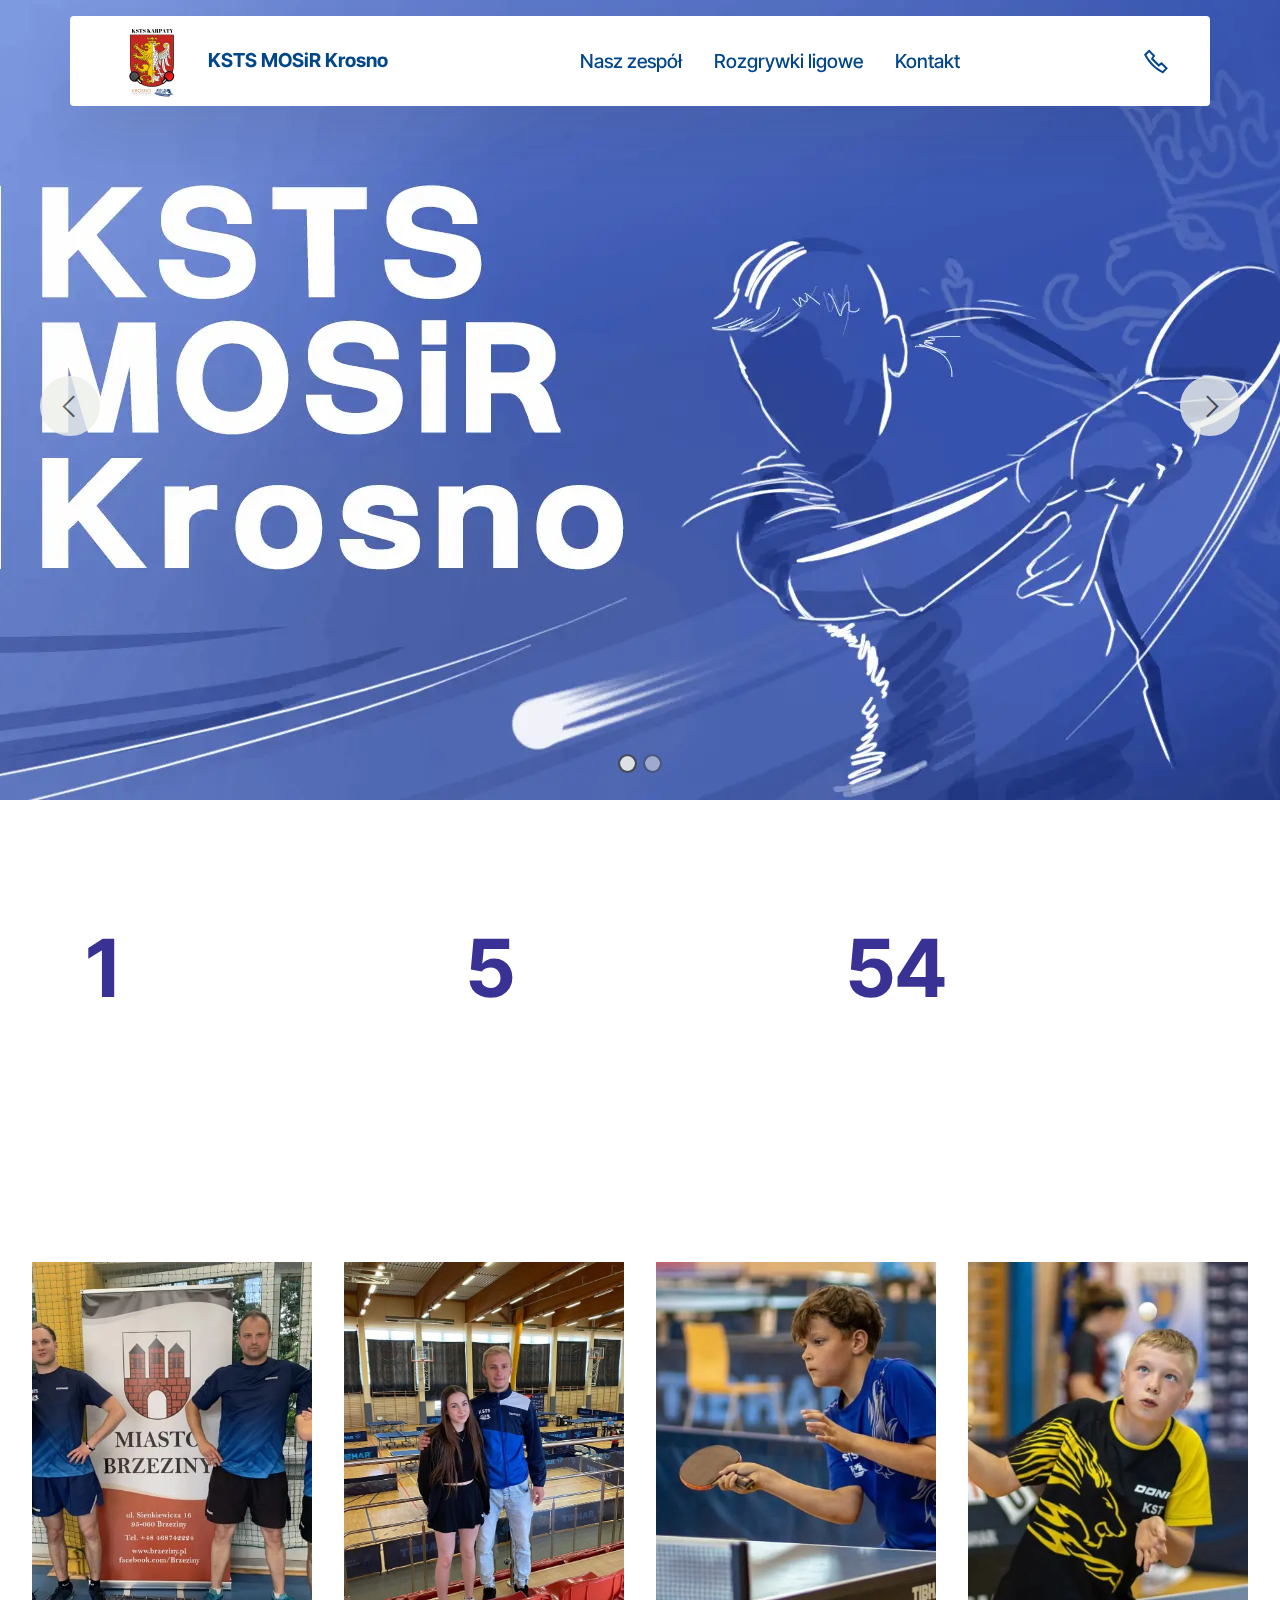
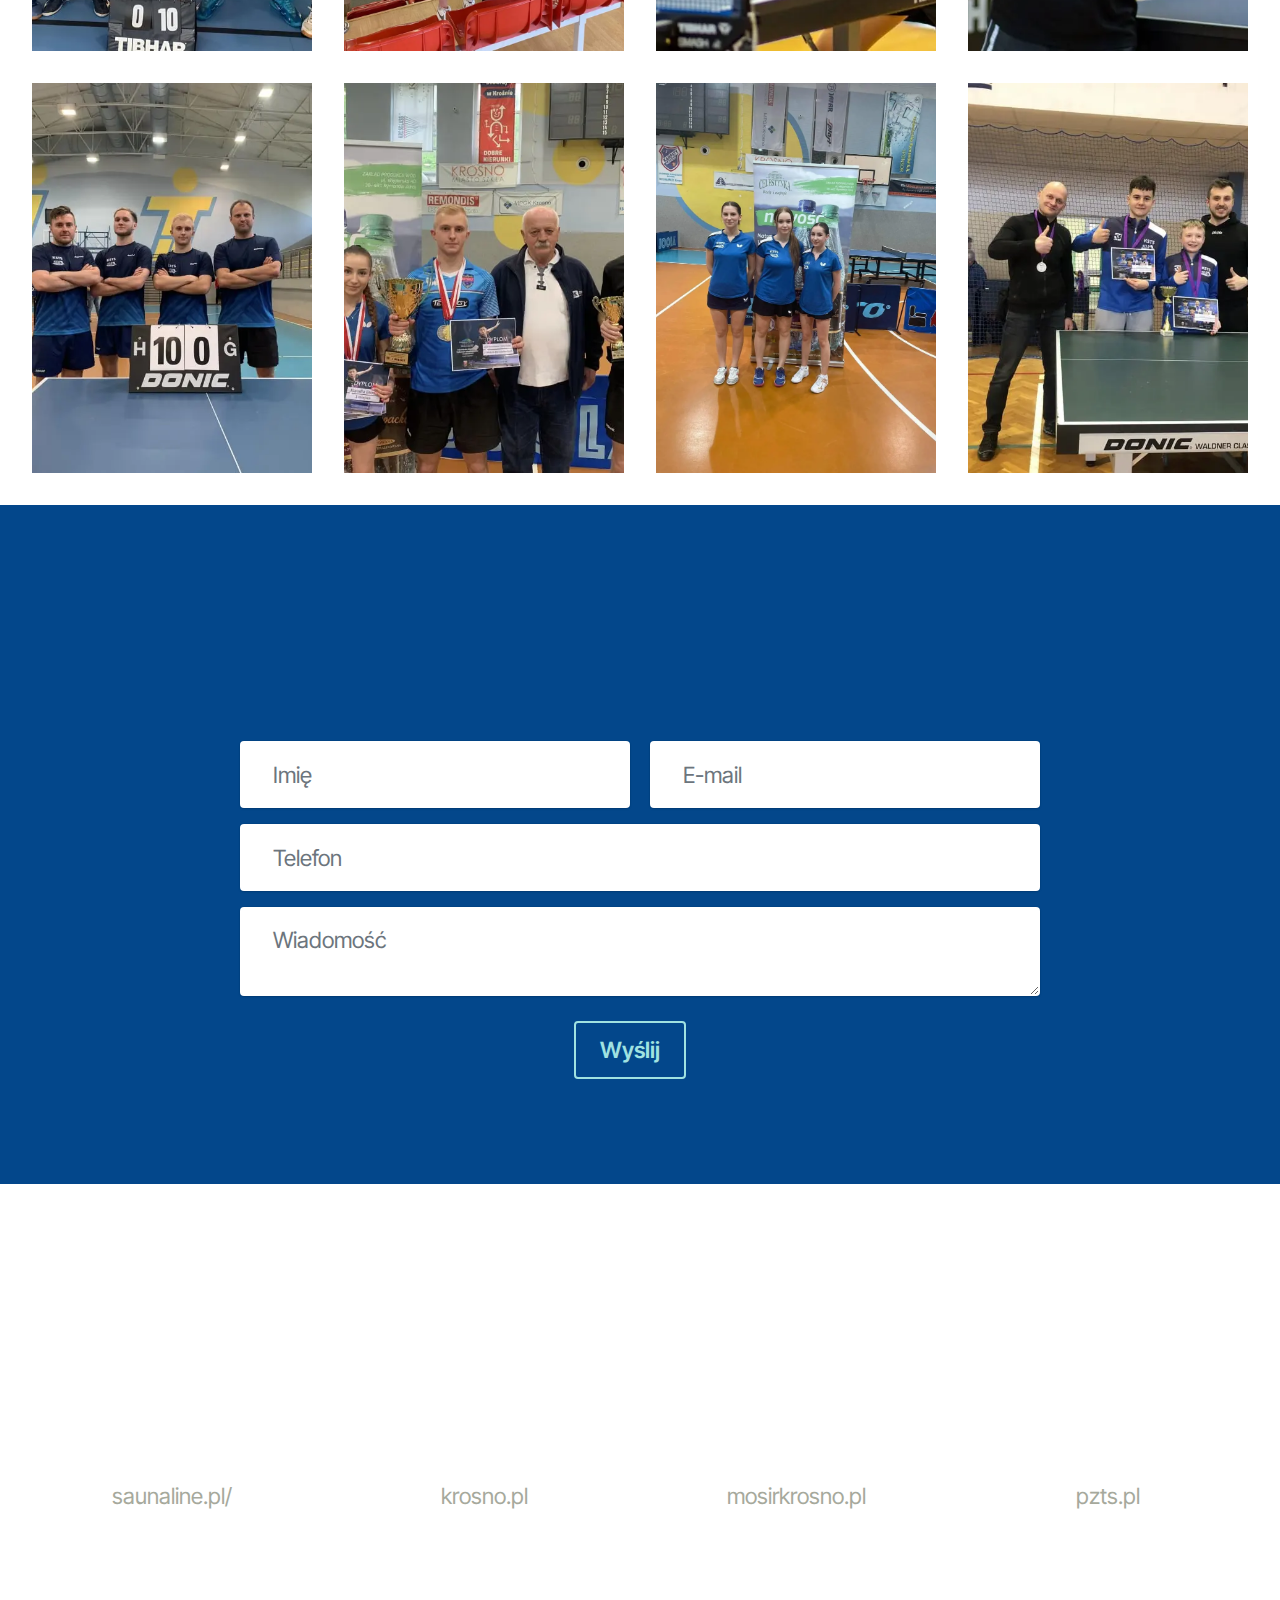
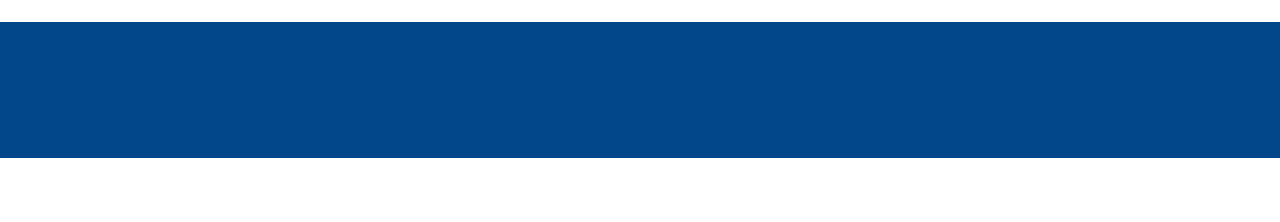
==== index.html @ 6ec25968 "Add files via upload" ====
<!DOCTYPE html>
<html  >
<head>
  <!-- Site made with Mobirise Website Builder v5.9.4, https://mobirise.com -->
  <meta charset="UTF-8">
  <meta http-equiv="X-UA-Compatible" content="IE=edge">
  <meta name="generator" content="Mobirise v5.9.4, mobirise.com">
  <meta name="viewport" content="width=device-width, initial-scale=1, minimum-scale=1">
  <link rel="shortcut icon" href="assets/images/237482798-258824056076867-7453259701970270422-n-160x160.png" type="image/x-icon">
  <meta name="description" content="">
  
  
  <title>Home- kstskrosno.pl</title>
  <link rel="stylesheet" href="assets/web/assets/mobirise-icons2/mobirise2.css">
  <link rel="stylesheet" href="assets/bootstrap/css/bootstrap.min.css">
  <link rel="stylesheet" href="assets/bootstrap/css/bootstrap-grid.min.css">
  <link rel="stylesheet" href="assets/bootstrap/css/bootstrap-reboot.min.css">
  <link rel="stylesheet" href="assets/animatecss/animate.css">
  <link rel="stylesheet" href="assets/dropdown/css/style.css">
  <link rel="stylesheet" href="assets/socicon/css/styles.css">
  <link rel="stylesheet" href="assets/theme/css/style.css">
  <link rel="preload" href="https://fonts.googleapis.com/css?family=Inter+Tight:100,200,300,400,500,600,700,800,900,100i,200i,300i,400i,500i,600i,700i,800i,900i&display=swap" as="style" onload="this.onload=null;this.rel='stylesheet'">
  <noscript><link rel="stylesheet" href="https://fonts.googleapis.com/css?family=Inter+Tight:100,200,300,400,500,600,700,800,900,100i,200i,300i,400i,500i,600i,700i,800i,900i&display=swap"></noscript>
  <link rel="preload" as="style" href="assets/mobirise/css/mbr-additional.css"><link rel="stylesheet" href="assets/mobirise/css/mbr-additional.css" type="text/css">

  
  
  
</head>
<body>
  
  <section data-bs-version="5.1" class="menu menu2 cid-tOaKYBaTiU" once="menu" id="menu02-0">
	

	<nav class="navbar navbar-dropdown navbar-fixed-top navbar-expand-lg">
		<div class="container">
			<div class="navbar-brand">
				<span class="navbar-logo">
					<a href="index.html#slider03-m">
						<img src="assets/images/237482798-258824056076867-7453259701970270422-n-160x160.webp" alt="" style="height: 5rem;">
					</a>
				</span>
				<span class="navbar-caption-wrap"><a class="navbar-caption text-danger text-primary display-4" href="index.html">KSTS MOSiR Krosno</a></span>
			</div>
			<button class="navbar-toggler" type="button" data-toggle="collapse" data-bs-toggle="collapse" data-target="#navbarSupportedContent" data-bs-target="#navbarSupportedContent" aria-controls="navbarNavAltMarkup" aria-expanded="false" aria-label="Toggle navigation">
				<div class="hamburger">
					<span></span>
					<span></span>
					<span></span>
					<span></span>
				</div>
			</button>
			<div class="collapse navbar-collapse" id="navbarSupportedContent">
				<ul class="navbar-nav nav-dropdown nav-right" data-app-modern-menu="true"><li class="nav-item">
						<a class="nav-link link text-danger display-4" href="page3.html">Nasz zespół</a>
					</li><li class="nav-item"><a class="nav-link link text-danger text-primary display-4" href="http://www.pzts.pl/wydarzenia/seamaster-ittf-world-tour-bulgarian-open/" target="_blank">Rozgrywki ligowe</a></li>
					
					<li class="nav-item">
						<a class="nav-link link text-danger display-4" href="index.html#form02-h">Kontakt</a>
					</li></ul>
				<div class="icons-menu">
					<a class="iconfont-wrapper" href="page1.html#contacts01-p">
						<span class="p-2 mbr-iconfont mobi-mbri-phone mobi-mbri" style="color: rgb(3, 71, 139); fill: rgb(3, 71, 139);"></span>
					</a>
					
					
					
				</div>
				
			</div>
		</div>
	</nav>
</section>

<section data-bs-version="5.1" class="slider3 cid-tOmykpQB03" id="slider03-m">
    
    <div class="carousel slide" id="tOxxJ8IrmO" data-ride="carousel" data-bs-ride="carousel" data-interval="5000" data-bs-interval="5000">
        <ol class="carousel-indicators">
            <li data-slide-to="0" data-bs-slide-to="0" class="active" data-target="#tOxxJ8IrmO" data-bs-target="#tOxxJ8IrmO"></li><li data-slide-to="1" data-bs-slide-to="1" class="" data-target="#tOxxJ8IrmO" data-bs-target="#tOxxJ8IrmO"></li>
            
            
        </ol>
        <div class="carousel-inner">
            
            
            <div class="carousel-item slider-image item active">
                <div class="item-wrapper">
                    <img class="d-block w-100" src="assets/images/slider-sketch-newb-1920x800.webp" alt="Mobirise Website Builder" data-slide-to="0" data-bs-slide-to="0">
                    
                    
                </div>
            </div><div class="carousel-item slider-image item">
                <div class="item-wrapper">
                    
                    
                    
                <a href="http://www.pzts.pl/wydarzenia/seamaster-ittf-world-tour-bulgarian-open/" target="true"></a><a href="http://www.pzts.pl/wydarzenia/seamaster-ittf-world-tour-bulgarian-open/" target="false"></a><a href="http://www.pzts.pl/wydarzenia/seamaster-ittf-world-tour-bulgarian-open/" target="true"></a><a href="http://www.pzts.pl/wydarzenia/seamaster-ittf-world-tour-bulgarian-open/"><img class="d-block w-100" src="assets/images/pzts-slider-1920x800.webp" alt="" data-slide-to="1" data-bs-slide-to="1"></a></div>
            </div>
        </div>
        <a class="carousel-control carousel-control-prev" role="button" data-slide="prev" data-bs-slide="prev" href="#tOxxJ8IrmO">
            <span class="mobi-mbri mobi-mbri-arrow-prev" aria-hidden="true"></span>
            <span class="sr-only visually-hidden">Previous</span>
        </a>
        <a class="carousel-control carousel-control-next" role="button" data-slide="next" data-bs-slide="next" href="#tOxxJ8IrmO">
            <span class="mobi-mbri mobi-mbri-arrow-next" aria-hidden="true"></span>
            <span class="sr-only visually-hidden">Next</span>
        </a>
    </div>
</section>

<section data-bs-version="5.1" class="features23 cid-tOmxwdf2Vn" id="features023-l">

    

    
    
    <div class="container">
        <div class="row justify-content-center">
            <div class="col-12 content-head">
                <div class="card-wrapper mb-5">
                    <div class="card-box align-center">
                        
                        
                        
                    </div>
                </div>
            </div>
        </div>
        <div class="row content-row mt-4">
            <div class="item features-without-image col-12 col-md-6 col-lg-4 item-mb active">
                <div class="item-wrapper">
                    <div class="title mb-3">
                        <span class="num mbr-fonts-style display-1"><strong>1</strong></span>
                    </div>
                    <h4 class="card-title mbr-fonts-style display-5">
                        <strong>liga</strong></h4>
                    <p class="mbr-text card-text mbr-fonts-style mb-0 display-7">18 czerwca 2023<br>awans KSTS MOSiR Krosno<br></p>
                </div>
            </div><div class="item features-without-image col-12 col-md-6 col-lg-4 item-mb">
                <div class="item-wrapper">
                    <div class="title mb-3">
                        <span class="num mbr-fonts-style display-1"><strong>5</strong></span>
                    </div>
                    <h4 class="card-title mbr-fonts-style display-5">
                        <strong>Ilość drużyn</strong><br></h4>
                    <p class="mbr-text card-text mbr-fonts-style mb-0 display-7">
                        w KSTS MOSiR Krosno</p>
                </div>
            </div><div class="item features-without-image col-12 col-md-6 col-lg-4 item-mb">
                <div class="item-wrapper">
                    <div class="title mb-3">
                        <span class="num mbr-fonts-style display-1"><strong>54</strong></span>
                    </div>
                    <h4 class="card-title mbr-fonts-style display-5">
                        <strong>liczba członków</strong></h4>
                    <p class="mbr-text card-text mbr-fonts-style mb-0 display-7">
                        w KSTS MOSiR Krosno</p>
                </div>
            </div>
            
            
        </div>
    </div>
</section>

<section data-bs-version="5.1" class="gallery1 mbr-gallery cid-tOmt7i9mr1" id="gallery01-i">
    

    
    

    <div class="container-fluid">
        <div class="row justify-content-center">
            <div class="col-12 content-head">
                
            </div>
        </div>
        
        <div class="row mbr-gallery">
            <div class="col-12 col-md-6 col-lg-3 item gallery-image active">
                <div class="item-wrapper mb-3" data-toggle="modal" data-bs-toggle="modal" data-target="#tOxxJ9GVL2-modal" data-bs-target="#tOxxJ9GVL2-modal">
                    <img class="w-100" src="assets/images/354966495-672808508011751-709452747577845094-n-838x629.webp" alt="Mobirise Website Builder" data-slide-to="0" data-bs-slide-to="0" data-target="#lb-tOxxJ9GVL2" data-bs-target="#lb-tOxxJ9GVL2">
                    <div class="icon-wrapper">
                        <span class="mobi-mbri mobi-mbri-search mbr-iconfont mbr-iconfont-btn"></span>
                    </div>
                </div>
                
            </div>
            <div class="col-12 col-md-6 col-lg-3 item gallery-image">
                <div class="item-wrapper mb-3" data-toggle="modal" data-bs-toggle="modal" data-target="#tOxxJ9GVL2-modal" data-bs-target="#tOxxJ9GVL2-modal">
                    <img class="w-100" src="assets/images/351152291-1650843538764959-4979714307453699986-n-838x1117.webp" alt="Mobirise Website Builder" data-slide-to="1" data-bs-slide-to="1" data-target="#lb-tOxxJ9GVL2" data-bs-target="#lb-tOxxJ9GVL2">
                    <div class="icon-wrapper">
                        <span class="mobi-mbri mobi-mbri-search mbr-iconfont mbr-iconfont-btn"></span>
                    </div>
                </div>
                
            </div>
            <div class="col-12 col-md-6 col-lg-3 item gallery-image">
                <div class="item-wrapper mb-3" data-toggle="modal" data-bs-toggle="modal" data-target="#tOxxJ9GVL2-modal" data-bs-target="#tOxxJ9GVL2-modal">
                    <img class="w-100" src="assets/images/351815328-792131632512572-4975270354782275129-n-838x559.webp" alt="Mobirise Website Builder" data-slide-to="2" data-bs-slide-to="2" data-target="#lb-tOxxJ9GVL2" data-bs-target="#lb-tOxxJ9GVL2">
                    <div class="icon-wrapper">
                        <span class="mobi-mbri mobi-mbri-search mbr-iconfont mbr-iconfont-btn"></span>
                    </div>
                </div>
                
            </div>
            <div class="col-12 col-md-6 col-lg-3 item gallery-image">
                <div class="item-wrapper mb-3" data-toggle="modal" data-bs-toggle="modal" data-target="#tOxxJ9GVL2-modal" data-bs-target="#tOxxJ9GVL2-modal">
                    <img class="w-100" src="assets/images/351855798-670630878226283-7860502633856301774-n-838x559.webp" alt="Mobirise Website Builder" data-slide-to="3" data-bs-slide-to="3" data-target="#lb-tOxxJ9GVL2" data-bs-target="#lb-tOxxJ9GVL2">
                    <div class="icon-wrapper">
                        <span class="mobi-mbri mobi-mbri-search mbr-iconfont mbr-iconfont-btn"></span>
                    </div>
                </div>
                
            </div>
            <div class="col-12 col-md-6 col-lg-3 item gallery-image">
                <div class="item-wrapper mb-3" data-toggle="modal" data-bs-toggle="modal" data-target="#tOxxJ9GVL2-modal" data-bs-target="#tOxxJ9GVL2-modal">
                    <img class="w-100" src="assets/images/349701252-788003482921297-6949667275334498277-n-838x629.webp" alt="Mobirise Website Builder" data-slide-to="4" data-bs-slide-to="4" data-target="#lb-tOxxJ9GVL2" data-bs-target="#lb-tOxxJ9GVL2">
                    <div class="icon-wrapper">
                        <span class="mobi-mbri mobi-mbri-search mbr-iconfont mbr-iconfont-btn"></span>
                    </div>
                </div>
                
            </div>
            <div class="col-12 col-md-6 col-lg-3 item gallery-image">
                <div class="item-wrapper mb-3" data-toggle="modal" data-bs-toggle="modal" data-target="#tOxxJ9GVL2-modal" data-bs-target="#tOxxJ9GVL2-modal">
                    <img class="w-100" src="assets/images/345476014-542250671389547-596432979782994076-n-838x629.webp" alt="Mobirise Website Builder" data-slide-to="5" data-bs-slide-to="5" data-target="#lb-tOxxJ9GVL2" data-bs-target="#lb-tOxxJ9GVL2">
                    <div class="icon-wrapper">
                        <span class="mobi-mbri mobi-mbri-search mbr-iconfont mbr-iconfont-btn"></span>
                    </div>
                </div>
                
            </div>
            <div class="col-12 col-md-6 col-lg-3 item gallery-image">
                <div class="item-wrapper mb-3" data-toggle="modal" data-bs-toggle="modal" data-target="#tOxxJ9GVL2-modal" data-bs-target="#tOxxJ9GVL2-modal">
                    <img class="w-100" src="assets/images/336989056-946476930028395-440108211203601649-n-838x1117.webp" alt="Mobirise Website Builder" data-slide-to="6" data-bs-slide-to="6" data-target="#lb-tOxxJ9GVL2" data-bs-target="#lb-tOxxJ9GVL2">
                    <div class="icon-wrapper">
                        <span class="mobi-mbri mobi-mbri-search mbr-iconfont mbr-iconfont-btn"></span>
                    </div>
                </div>
                
            </div><div class="col-12 col-md-6 col-lg-3 item gallery-image">
                <div class="item-wrapper mb-3" data-toggle="modal" data-bs-toggle="modal" data-target="#tOxxJ9GVL2-modal" data-bs-target="#tOxxJ9GVL2-modal">
                    <img class="w-100" src="assets/images/339084518-770539711131561-5510423471938998974-n-838x629.webp" alt="Mobirise Website Builder" data-slide-to="7" data-bs-slide-to="7" data-target="#lb-tOxxJ9GVL2" data-bs-target="#lb-tOxxJ9GVL2">
                    <div class="icon-wrapper">
                        <span class="mobi-mbri mobi-mbri-search mbr-iconfont mbr-iconfont-btn"></span>
                    </div>
                </div>
                
            </div>
            
        </div>

        <div class="modal mbr-slider" tabindex="-1" role="dialog" aria-hidden="true" id="tOxxJ9GVL2-modal">
            <div class="modal-dialog" role="document">
                <div class="modal-content">
                    <div class="modal-body">
                        <div class="carousel slide" data-pause="false" data-bs-pause="false" id="lb-tOxxJ9GVL2" data-interval="5000" data-bs-interval="5000">
                            <div class="carousel-inner">
                                <div class="carousel-item active">
                                    <img class="d-block w-100" src="assets/images/354966495-672808508011751-709452747577845094-n-838x629.webp" alt="Mobirise Website Builder">
                                </div>
                                <div class="carousel-item">
                                    <img class="d-block w-100" src="assets/images/351152291-1650843538764959-4979714307453699986-n-838x1117.webp" alt="Mobirise Website Builder">
                                </div>
                                <div class="carousel-item">
                                    <img class="d-block w-100" src="assets/images/351815328-792131632512572-4975270354782275129-n-838x559.webp" alt="Mobirise Website Builder">
                                </div>
                                <div class="carousel-item">
                                    <img class="d-block w-100" src="assets/images/351855798-670630878226283-7860502633856301774-n-838x559.webp" alt="Mobirise Website Builder">
                                </div>
                                <div class="carousel-item">
                                    <img class="d-block w-100" src="assets/images/349701252-788003482921297-6949667275334498277-n-838x629.webp" alt="Mobirise Website Builder">
                                </div>
                                <div class="carousel-item">
                                    <img class="d-block w-100" src="assets/images/345476014-542250671389547-596432979782994076-n-838x629.webp" alt="Mobirise Website Builder">
                                </div>
                                <div class="carousel-item">
                                    <img class="d-block w-100" src="assets/images/336989056-946476930028395-440108211203601649-n-838x1117.webp" alt="Mobirise Website Builder">
                                </div><div class="carousel-item">
                                    <img class="d-block w-100" src="assets/images/339084518-770539711131561-5510423471938998974-n-838x629.webp" alt="Mobirise Website Builder">
                                </div>
                                
                            </div>
                            <ol class="carousel-indicators">
                                <li data-slide-to="0" data-bs-slide-to="0" class="active" data-target="#lb-tOxxJ9GVL2" data-bs-target="#lb-tOxxJ9GVL2"></li>
                                <li data-slide-to="1" data-bs-slide-to="1" data-target="#lb-tOxxJ9GVL2" data-bs-target="#lb-tOxxJ9GVL2"></li>
                                <li data-slide-to="2" data-bs-slide-to="2" data-target="#lb-tOxxJ9GVL2" data-bs-target="#lb-tOxxJ9GVL2"></li>
                                <li data-slide-to="3" data-bs-slide-to="3" data-target="#lb-tOxxJ9GVL2" data-bs-target="#lb-tOxxJ9GVL2"></li>
                                <li data-slide-to="4" data-bs-slide-to="4" data-target="#lb-tOxxJ9GVL2" data-bs-target="#lb-tOxxJ9GVL2"></li>
                                <li data-slide-to="5" data-bs-slide-to="5" data-target="#lb-tOxxJ9GVL2" data-bs-target="#lb-tOxxJ9GVL2"></li>
                                <li data-slide-to="6" data-bs-slide-to="6" data-target="#lb-tOxxJ9GVL2" data-bs-target="#lb-tOxxJ9GVL2"></li>
                                <li data-slide-to="7" data-bs-slide-to="7" data-target="#lb-tOxxJ9GVL2" data-bs-target="#lb-tOxxJ9GVL2"></li>
                            </ol>
                            <a role="button" href="" class="close" data-dismiss="modal" data-bs-dismiss="modal" aria-label="Close">
                            </a>
                            <a class="carousel-control-prev carousel-control" role="button" data-slide="prev" data-bs-slide="prev" href="#lb-tOxxJ9GVL2">
                                <span class="mobi-mbri mobi-mbri-arrow-prev" aria-hidden="true"></span>
                                <span class="sr-only visually-hidden">Previous</span>
                            </a>
                            <a class="carousel-control-next carousel-control" role="button" data-slide="next" data-bs-slide="next" href="#lb-tOxxJ9GVL2">
                                <span class="mobi-mbri mobi-mbri-arrow-next" aria-hidden="true"></span>
                                <span class="sr-only visually-hidden">Next</span>
                            </a>
                        </div>
                    </div>
                </div>
            </div>
        </div>
    </div>
</section>

<section data-bs-version="5.1" class="form5 cid-tOmsxA22km" id="form02-h">
    
    
    <div class="container-fluid">
        <div class="row justify-content-center">
            <div class="col-12 content-head">
                <div class="mbr-section-head mb-5">
                    <h3 class="mbr-section-title mbr-fonts-style align-center mb-0 display-5">
                        <strong>Kontakt</strong></h3>
                    
                </div>
            </div>
        </div>
        <div class="row justify-content-center mt-4">
            <div class="col-lg-8 mx-auto mbr-form" data-form-type="formoid">
                <form action="https://mobirise.eu/" method="POST" class="mbr-form form-with-styler" data-form-title="Form Name"><input type="hidden" name="email" data-form-email="true" value="hHrL6Yn6xsgOcfwzp7FJuYJVcyMQCGAILELiVbZsz1qVOyjHHUzJsRH2V6iHeHEuv7OxUQH9nAOMYSkDxoieAYg71E5J0GBSpSlF47YJCb7Xg7xSID7nf5+JXd+b9vfg">
                    <div class="row">
                        <div hidden="hidden" data-form-alert="" class="alert alert-success col-12">Dziękujemy za wiadomość.</div>
                        <div hidden="hidden" data-form-alert-danger="" class="alert alert-danger col-12">
                            Oops...! some problem!
                        </div>
                    </div>
                    <div class="dragArea row">
                        <div class="col-md col-sm-12 form-group mb-3" data-for="name">
                            <input type="text" name="name" placeholder="Imię" data-form-field="name" class="form-control" value="" id="name-form02-h">
                        </div>
                        <div class="col-md col-sm-12 form-group mb-3" data-for="email">
                            <input type="email" name="email" placeholder="E-mail" data-form-field="email" class="form-control" value="" id="email-form02-h">
                        </div>
                        <div class="col-12 form-group mb-3" data-for="phone">
                            <input type="tel" name="phone" placeholder="Telefon" data-form-field="phone" class="form-control" value="" id="phone-form02-h">
                        </div>
                        <div class="col-12 form-group mb-3" data-for="textarea">
                            <textarea name="textarea" placeholder="Wiadomość" data-form-field="textarea" class="form-control" id="textarea-form02-h"></textarea>
                        </div>
                        <div class="col-lg-12 col-md-12 col-sm-12 align-center mbr-section-btn"><button type="submit" class="btn btn-warning-outline display-7">Wyślij</button></div>
                    </div>
                </form>
            </div>
        </div>
    </div>
</section>

<section data-bs-version="5.1" class="clients3 cid-tOaZSLVmHv" id="clients03-a">
  

  
  
  <div class="container-fluid">
    <div class="row justify-content-center">
      <div class="col-12 content-head">
        <div class="mb-5">
          <h5 class="mbr-section-title mbr-fonts-style mb-0 display-5">
            <strong>Partnerzy</strong></h5>
          <div class="col-12">
            
          </div>
        </div>
      </div>
    </div>
    <div class="row">
      <div class="item features-without-image col-12 col-lg-3">
        <div class="item-wrapper">
          <div class="img-wrapper">
            <a href="http://www.saunaline.pl/" target="_blank"><img src="assets/images/sauna-line2-300x163.webp" alt="SAUNA LINE"></a>
          </div>
          <div class="card-box align-center">
            <h6 class="card-subtitle mbr-fonts-style mt-3 mb-0 display-7">saunaline.pl/
            </h6>
            
            
            
          </div>
        </div>
      </div><div class="item features-without-image col-12 col-lg-3">
        <div class="item-wrapper">
          <div class="img-wrapper">
            <a href="http://www.krosno.pl" target="_blank"><img src="assets/images/krosno-miasto-szka-300x163.webp" alt="KROSNO MIASTO SZKŁA" data-slide-to="1" data-bs-slide-to="2"></a>
          </div>
          <div class="card-box align-center">
            <h6 class="card-subtitle mbr-fonts-style mt-3 mb-0 display-7">
              krosno.pl</h6>
            
            
            
          </div>
        </div>
      </div>
      <div class="item features-without-image col-12 col-lg-3">
        <div class="item-wrapper">
          <div class="img-wrapper">
            <a href="http://www.mosirkrosno.pl" target="_blank"><img src="assets/images/mosir-logo-300x163.webp" alt="MOSiR KROSNO" data-slide-to="2"></a>
          </div>
          <div class="card-box align-center">
            <h6 class="card-subtitle mbr-fonts-style mt-3 mb-0 display-7">mosirkrosno.pl
            </h6>
            
            
            
          </div>
        </div>
      </div>
      <div class="item features-without-image col-12 col-lg-3">
        <div class="item-wrapper">
          <div class="img-wrapper">
            <a href="http://www.pzts.pl" target="_blank"><img src="assets/images/pzts-300x163.webp" alt="POLSKI ZWIĄZEK TENISA STOŁOWEGO" data-bs-slide-to="3" data-slide-to="3"></a>
          </div>
          <div class="card-box align-center">
            <h6 class="card-subtitle mbr-fonts-style mt-3 mb-0 display-7">
              pzts.pl
            </h6>
            
            
            
          </div>
        </div>
      </div>
    </div>
  </div>
</section>

<section data-bs-version="5.1" class="footer3 programm5 cid-tOscUcBbow" once="footers" id="footer03-1b">

        

    

    <div class="container">
        <div class="row">

            

            <div class="col-12">
                <div class="social-row">
                    <div class="soc-item">
                        <a href="http://www.facebook.com/kstskrosno/" target="_blank">
                            <span class="mbr-iconfont display-7 socicon-facebook socicon"></span>
                        </a>
                    </div>
                    
                    
                    
                    
                </div>
            </div>
            
        </div>
    </div>
</section><section class="display-7" style="padding: 0;align-items: center;justify-content: center;flex-wrap: wrap;    align-content: center;display: flex;position: relative;height: 4rem;"><a href="https://mobiri.se/3072386" style="flex: 1 1;height: 4rem;position: absolute;width: 100%;z-index: 1;"><img alt="" style="height: 4rem;" src="[data-uri]"></a><p style="margin: 0;text-align: center;" class="display-7">&#8204;</p><a style="z-index:1" href="https://mobirise.com/builder/no-code-website-builder.html">No Code Website Builder</a></section><script src="assets/bootstrap/js/bootstrap.bundle.min.js"></script>  <script src="assets/smoothscroll/smooth-scroll.js"></script>  <script src="assets/ytplayer/index.js"></script>  <script src="assets/dropdown/js/navbar-dropdown.js"></script>  <script src="assets/theme/js/script.js"></script>  <script src="assets/formoid/formoid.min.js"></script>  
  
  
 <div id="scrollToTop" class="scrollToTop mbr-arrow-up"><a style="text-align: center;"><i class="mbr-arrow-up-icon mbr-arrow-up-icon-cm cm-icon cm-icon-smallarrow-up"></i></a></div>
    <input name="animation" type="hidden">
  </body>
</html>
---- assets/web/assets/mobirise-icons2/mobirise2.css ----
@font-face {
  font-family: 'Moririse2';
  font-display: swap;
  src:  url('mobirise2.eot?f2bix4');
  src:  url('mobirise2.eot?f2bix4#iefix') format('embedded-opentype'),
    url('mobirise2.ttf?f2bix4') format('truetype'),
    url('mobirise2.woff?f2bix4') format('woff'),
    url('mobirise2.svg?f2bix4#mobirise2') format('svg');
  font-weight: normal;
  font-style: normal;
}

[class^="mobi-"], [class*=" mobi-"] {
  /* use !important to prevent issues with browser extensions that change fonts */
  font-family: 'Moririse2' !important;
  speak: none;
  font-style: normal;
  font-weight: normal;
  font-variant: normal;
  text-transform: none;
  line-height: 1;

  /* Better Font Rendering =========== */
  -webkit-font-smoothing: antialiased;
  -moz-osx-font-smoothing: grayscale;
}

.mobi-mbri-add-submenu:before {
  content: "\e900";
}
.mobi-mbri-alert:before {
  content: "\e901";
}
.mobi-mbri-align-center:before {
  content: "\e902";
}
.mobi-mbri-align-justify:before {
  content: "\e903";
}
.mobi-mbri-align-left:before {
  content: "\e904";
}
.mobi-mbri-align-right:before {
  content: "\e905";
}
.mobi-mbri-android:before {
  content: "\e906";
}
.mobi-mbri-apple:before {
  content: "\e907";
}
.mobi-mbri-arrow-down:before {
  content: "\e908";
}
.mobi-mbri-arrow-next:before {
  content: "\e909";
}
.mobi-mbri-arrow-prev:before {
  content: "\e90a";
}
.mobi-mbri-arrow-up:before {
  content: "\e90b";
}
.mobi-mbri-bold:before {
  content: "\e90c";
}
.mobi-mbri-bookmark:before {
  content: "\e90d";
}
.mobi-mbri-bootstrap:before {
  content: "\e90e";
}
.mobi-mbri-briefcase:before {
  content: "\e90f";
}
.mobi-mbri-browse:before {
  content: "\e910";
}
.mobi-mbri-bulleted-list:before {
  content: "\e911";
}
.mobi-mbri-calendar:before {
  content: "\e912";
}
.mobi-mbri-camera:before {
  content: "\e913";
}
.mobi-mbri-cart-add:before {
  content: "\e914";
}
.mobi-mbri-cart-full:before {
  content: "\e915";
}
.mobi-mbri-cash:before {
  content: "\e916";
}
.mobi-mbri-change-style:before {
  content: "\e917";
}
.mobi-mbri-chat:before {
  content: "\e918";
}
.mobi-mbri-clock:before {
  content: "\e919";
}
.mobi-mbri-close:before {
  content: "\e91a";
}
.mobi-mbri-cloud:before {
  content: "\e91b";
}
.mobi-mbri-code:before {
  content: "\e91c";
}
.mobi-mbri-contact-form:before {
  content: "\e91d";
}
.mobi-mbri-credit-card:before {
  content: "\e91e";
}
.mobi-mbri-cursor-click:before {
  content: "\e91f";
}
.mobi-mbri-cust-feedback:before {
  content: "\e920";
}
.mobi-mbri-database:before {
  content: "\e921";
}
.mobi-mbri-delivery:before {
  content: "\e922";
}
.mobi-mbri-desktop:before {
  content: "\e923";
}
.mobi-mbri-devices:before {
  content: "\e924";
}
.mobi-mbri-down:before {
  content: "\e925";
}
.mobi-mbri-download-2:before {
  content: "\e926";
}
.mobi-mbri-download:before {
  content: "\e927";
}
.mobi-mbri-drag-n-drop-2:before {
  content: "\e928";
}
.mobi-mbri-drag-n-drop:before {
  content: "\e929";
}
.mobi-mbri-edit-2:before {
  content: "\e92a";
}
.mobi-mbri-edit:before {
  content: "\e92b";
}
.mobi-mbri-error:before {
  content: "\e92c";
}
.mobi-mbri-extension:before {
  content: "\e92d";
}
.mobi-mbri-features:before {
  content: "\e92e";
}
.mobi-mbri-file:before {
  content: "\e92f";
}
.mobi-mbri-flag:before {
  content: "\e930";
}
.mobi-mbri-folder:before {
  content: "\e931";
}
.mobi-mbri-gift:before {
  content: "\e932";
}
.mobi-mbri-github:before {
  content: "\e933";
}
.mobi-mbri-globe-2:before {
  content: "\e934";
}
.mobi-mbri-globe:before {
  content: "\e935";
}
.mobi-mbri-growing-chart:before {
  content: "\e936";
}
.mobi-mbri-hearth:before {
  content: "\e937";
}
.mobi-mbri-help:before {
  content: "\e938";
}
.mobi-mbri-home:before {
  content: "\e939";
}
.mobi-mbri-hot-cup:before {
  content: "\e93a";
}
.mobi-mbri-idea:before {
  content: "\e93b";
}
.mobi-mbri-image-gallery:before {
  content: "\e93c";
}
.mobi-mbri-image-slider:before {
  content: "\e93d";
}
.mobi-mbri-info:before {
  content: "\e93e";
}
.mobi-mbri-italic:before {
  content: "\e93f";
}
.mobi-mbri-key:before {
  content: "\e940";
}
.mobi-mbri-laptop:before {
  content: "\e941";
}
.mobi-mbri-layers:before {
  content: "\e942";
}
.mobi-mbri-left-right:before {
  content: "\e943";
}
.mobi-mbri-left:before {
  content: "\e944";
}
.mobi-mbri-letter:before {
  content: "\e945";
}
.mobi-mbri-like:before {
  content: "\e946";
}
.mobi-mbri-link:before {
  content: "\e947";
}
.mobi-mbri-lock:before {
  content: "\e948";
}
.mobi-mbri-login:before {
  content: "\e949";
}
.mobi-mbri-logout:before {
  content: "\e94a";
}
.mobi-mbri-magic-stick:before {
  content: "\e94b";
}
.mobi-mbri-map-pin:before {
  content: "\e94c";
}
.mobi-mbri-menu:before {
  content: "\e94d";
}
.mobi-mbri-mobile-2:before {
  content: "\e94e";
}
.mobi-mbri-mobile-horizontal:before {
  content: "\e94f";
}
.mobi-mbri-mobile:before {
  content: "\e950";
}
.mobi-mbri-mobirise:before {
  content: "\e951";
}
.mobi-mbri-more-horizontal:before {
  content: "\e952";
}
.mobi-mbri-more-vertical:before {
  content: "\e953";
}
.mobi-mbri-music:before {
  content: "\e954";
}
.mobi-mbri-new-file:before {
  content: "\e955";
}
.mobi-mbri-numbered-list:before {
  content: "\e956";
}
.mobi-mbri-opened-folder:before {
  content: "\e957";
}
.mobi-mbri-pages:before {
  content: "\e958";
}
.mobi-mbri-paper-plane:before {
  content: "\e959";
}
.mobi-mbri-paperclip:before {
  content: "\e95a";
}
.mobi-mbri-phone:before {
  content: "\e95b";
}
.mobi-mbri-photo:before {
  content: "\e95c";
}
.mobi-mbri-photos:before {
  content: "\e95d";
}
.mobi-mbri-pin:before {
  content: "\e95e";
}
.mobi-mbri-play:before {
  content: "\e95f";
}
.mobi-mbri-plus:before {
  content: "\e960";
}
.mobi-mbri-preview:before {
  content: "\e961";
}
.mobi-mbri-print:before {
  content: "\e962";
}
.mobi-mbri-protect:before {
  content: "\e963";
}
.mobi-mbri-question:before {
  content: "\e964";
}
.mobi-mbri-quote-left:before {
  content: "\e965";
}
.mobi-mbri-quote-right:before {
  content: "\e966";
}
.mobi-mbri-redo:before {
  content: "\e967";
}
.mobi-mbri-refresh:before {
  content: "\e968";
}
.mobi-mbri-responsive-2:before {
  content: "\e969";
}
.mobi-mbri-responsive:before {
  content: "\e96a";
}
.mobi-mbri-right:before {
  content: "\e96b";
}
.mobi-mbri-rocket:before {
  content: "\e96c";
}
.mobi-mbri-sad-face:before {
  content: "\e96d";
}
.mobi-mbri-sale:before {
  content: "\e96e";
}
.mobi-mbri-save:before {
  content: "\e96f";
}
.mobi-mbri-search:before {
  content: "\e970";
}
.mobi-mbri-setting-2:before {
  content: "\e971";
}
.mobi-mbri-setting-3:before {
  content: "\e972";
}
.mobi-mbri-setting:before {
  content: "\e973";
}
.mobi-mbri-share:before {
  content: "\e974";
}
.mobi-mbri-shopping-bag:before {
  content: "\e975";
}
.mobi-mbri-shopping-basket:before {
  content: "\e976";
}
.mobi-mbri-shopping-cart:before {
  content: "\e977";
}
.mobi-mbri-sites:before {
  content: "\e978";
}
.mobi-mbri-smile-face:before {
  content: "\e979";
}
.mobi-mbri-speed:before {
  content: "\e97a";
}
.mobi-mbri-star:before {
  content: "\e97b";
}
.mobi-mbri-success:before {
  content: "\e97c";
}
.mobi-mbri-sun:before {
  content: "\e97d";
}
.mobi-mbri-sun2:before {
  content: "\e97e";
}
.mobi-mbri-tablet-vertical:before {
  content: "\e97f";
}
.mobi-mbri-tablet:before {
  content: "\e980";
}
.mobi-mbri-target:before {
  content: "\e981";
}
.mobi-mbri-timer:before {
  content: "\e982";
}
.mobi-mbri-to-ftp:before {
  content: "\e983";
}
.mobi-mbri-to-local-drive:before {
  content: "\e984";
}
.mobi-mbri-touch-swipe:before {
  content: "\e985";
}
.mobi-mbri-touch:before {
  content: "\e986";
}
.mobi-mbri-trash:before {
  content: "\e987";
}
.mobi-mbri-underline:before {
  content: "\e988";
}
.mobi-mbri-undo:before {
  content: "\e989";
}
.mobi-mbri-unlink:before {
  content: "\e98a";
}
.mobi-mbri-unlock:before {
  content: "\e98b";
}
.mobi-mbri-up-down:before {
  content: "\e98c";
}
.mobi-mbri-up:before {
  content: "\e98d";
}
.mobi-mbri-update:before {
  content: "\e98e";
}
.mobi-mbri-upload-2:before {
  content: "\e98f";
}
.mobi-mbri-upload:before {
  content: "\e990";
}
.mobi-mbri-user-2:before {
  content: "\e991";
}
.mobi-mbri-user:before {
  content: "\e992";
}
.mobi-mbri-users:before {
  content: "\e993";
}
.mobi-mbri-video-play:before {
  content: "\e994";
}
.mobi-mbri-video:before {
  content: "\e995";
}
.mobi-mbri-watch:before {
  content: "\e996";
}
.mobi-mbri-website-theme-2:before {
  content: "\e997";
}
.mobi-mbri-website-theme:before {
  content: "\e998";
}
.mobi-mbri-wifi:before {
  content: "\e999";
}
.mobi-mbri-windows:before {
  content: "\e99a";
}
.mobi-mbri-zoom-in:before {
  content: "\e99b";
}
.mobi-mbri-zoom-out:before {
  content: "\e99c";
}
---- assets/dropdown/css/style.css ----
.navbar-dropdown {
  left: 0;
  padding: 0;
  position: absolute;
  right: 0;
  top: 0;
  transition: all 0.45s ease;
  z-index: 1030;
  background: #282828; }
  .navbar-dropdown .navbar-logo {
    margin-right: 0.8rem;
    transition: margin 0.3s ease-in-out;
    vertical-align: middle; }
    .navbar-dropdown .navbar-logo img {
      height: 3.125rem;
      transition: all 0.3s ease-in-out; }
    .navbar-dropdown .navbar-logo.mbr-iconfont {
      font-size: 3.125rem;
      line-height: 3.125rem; }
  .navbar-dropdown .navbar-caption {
    font-weight: 700;
    white-space: normal;
    vertical-align: -4px;
    line-height: 3.125rem !important; }
    .navbar-dropdown .navbar-caption, .navbar-dropdown .navbar-caption:hover {
      color: inherit;
      text-decoration: none; }
  .navbar-dropdown .mbr-iconfont + .navbar-caption {
    vertical-align: -1px; }
  .navbar-dropdown.navbar-fixed-top {
    position: fixed; }
  .navbar-dropdown .navbar-brand span {
    vertical-align: -4px; }
  .navbar-dropdown.bg-color.transparent {
    background: none; }
  .navbar-dropdown.navbar-short .navbar-brand {
    padding: 0.625rem 0; }
    .navbar-dropdown.navbar-short .navbar-brand span {
      vertical-align: -1px; }
  .navbar-dropdown.navbar-short .navbar-caption {
    line-height: 2.375rem !important;
    vertical-align: -2px; }
  .navbar-dropdown.navbar-short .navbar-logo {
    margin-right: 0.5rem; }
    .navbar-dropdown.navbar-short .navbar-logo img {
      height: 2.375rem; }
    .navbar-dropdown.navbar-short .navbar-logo.mbr-iconfont {
      font-size: 2.375rem;
      line-height: 2.375rem; }
  .navbar-dropdown.navbar-short .mbr-table-cell {
    height: 3.625rem; }
  .navbar-dropdown .navbar-close {
    left: 0.6875rem;
    position: fixed;
    top: 0.75rem;
    z-index: 1000; }
  .navbar-dropdown .hamburger-icon {
    content: "";
    display: inline-block;
    vertical-align: middle;
    width: 16px;
    -webkit-box-shadow: 0 -6px 0 1px #282828,0 0 0 1px #282828,0 6px 0 1px #282828;
    -moz-box-shadow: 0 -6px 0 1px #282828,0 0 0 1px #282828,0 6px 0 1px #282828;
    box-shadow: 0 -6px 0 1px #282828,0 0 0 1px #282828,0 6px 0 1px #282828; }

.dropdown-menu .dropdown-toggle[data-toggle="dropdown-submenu"]::after {
  border-bottom: 0.35em solid transparent;
  border-left: 0.35em solid;
  border-right: 0;
  border-top: 0.35em solid transparent;
  margin-left: 0.3rem; }

.dropdown-menu .dropdown-item:focus {
  outline: 0; }

.nav-dropdown {
  font-size: 0.75rem;
  font-weight: 500;
  height: auto !important; }
  .nav-dropdown .nav-btn {
    padding-left: 1rem; }
  .nav-dropdown .link {
    margin: .667em 1.667em;
    font-weight: 500;
    padding: 0;
    transition: color .2s ease-in-out; }
    .nav-dropdown .link.dropdown-toggle {
      margin-right: 2.583em; }
      .nav-dropdown .link.dropdown-toggle::after {
        margin-left: .25rem;
        border-top: 0.35em solid;
        border-right: 0.35em solid transparent;
        border-left: 0.35em solid transparent;
        border-bottom: 0; }
      .nav-dropdown .link.dropdown-toggle[aria-expanded="true"] {
        margin: 0;
        padding: 0.667em 3.263em  0.667em 1.667em; }
  .nav-dropdown .link::after,
  .nav-dropdown .dropdown-item::after {
    color: inherit; }
  .nav-dropdown .btn {
    font-size: 0.75rem;
    font-weight: 700;
    letter-spacing: 0;
    margin-bottom: 0;
    padding-left: 1.25rem;
    padding-right: 1.25rem; }
  .nav-dropdown .dropdown-menu {
    border-radius: 0;
    border: 0;
    left: 0;
    margin: 0;
    padding-bottom: 1.25rem;
    padding-top: 1.25rem;
    position: relative; }
  .nav-dropdown .dropdown-submenu {
    margin-left: 0.125rem;
    top: 0; }
  .nav-dropdown .dropdown-item {
    font-weight: 500;
    line-height: 2;
    padding: 0.3846em 4.615em 0.3846em 1.5385em;
    position: relative;
    transition: color .2s ease-in-out, background-color .2s ease-in-out; }
    .nav-dropdown .dropdown-item::after {
      margin-top: -0.3077em;
      position: absolute;
      right: 1.1538em;
      top: 50%; }
    .nav-dropdown .dropdown-item:focus, .nav-dropdown .dropdown-item:hover {
      background: none; }

@media (max-width: 767px) {
  .nav-dropdown.navbar-toggleable-sm {
    bottom: 0;
    display: none;
    left: 0;
    overflow-x: hidden;
    position: fixed;
    top: 0;
    transform: translateX(-100%);
    -ms-transform: translateX(-100%);
    -webkit-transform: translateX(-100%);
    width: 18.75rem;
    z-index: 999; } }
.nav-dropdown.navbar-toggleable-xl {
  bottom: 0;
  display: none;
  left: 0;
  overflow-x: hidden;
  position: fixed;
  top: 0;
  transform: translateX(-100%);
  -ms-transform: translateX(-100%);
  -webkit-transform: translateX(-100%);
  width: 18.75rem;
  z-index: 999; }

.nav-dropdown-sm {
  display: block !important;
  overflow-x: hidden;
  overflow: auto;
  padding-top: 3.875rem; }
  .nav-dropdown-sm::after {
    content: "";
    display: block;
    height: 3rem;
    width: 100%; }
  .nav-dropdown-sm.collapse.in ~ .navbar-close {
    display: block !important; }
  .nav-dropdown-sm.collapsing, .nav-dropdown-sm.collapse.in {
    transform: translateX(0);
    -ms-transform: translateX(0);
    -webkit-transform: translateX(0);
    transition: all 0.25s ease-out;
    -webkit-transition: all 0.25s ease-out;
    background: #282828; }
  .nav-dropdown-sm.collapsing[aria-expanded="false"] {
    transform: translateX(-100%);
    -ms-transform: translateX(-100%);
    -webkit-transform: translateX(-100%); }
  .nav-dropdown-sm .nav-item {
    display: block;
    margin-left: 0 !important;
    padding-left: 0; }
  .nav-dropdown-sm .link,
  .nav-dropdown-sm .dropdown-item {
    border-top: 1px dotted rgba(255, 255, 255, 0.1);
    font-size: 0.8125rem;
    line-height: 1.6;
    margin: 0 !important;
    padding: 0.875rem 2.4rem 0.875rem 1.5625rem !important;
    position: relative;
    white-space: normal; }
    .nav-dropdown-sm .link:focus, .nav-dropdown-sm .link:hover,
    .nav-dropdown-sm .dropdown-item:focus,
    .nav-dropdown-sm .dropdown-item:hover {
      background: rgba(0, 0, 0, 0.2) !important;
      color: #c0a375; }
  .nav-dropdown-sm .nav-btn {
    position: relative;
    padding: 1.5625rem 1.5625rem 0 1.5625rem; }
    .nav-dropdown-sm .nav-btn::before {
      border-top: 1px dotted rgba(255, 255, 255, 0.1);
      content: "";
      left: 0;
      position: absolute;
      top: 0;
      width: 100%; }
    .nav-dropdown-sm .nav-btn + .nav-btn {
      padding-top: 0.625rem; }
      .nav-dropdown-sm .nav-btn + .nav-btn::before {
        display: none; }
  .nav-dropdown-sm .btn {
    padding: 0.625rem 0; }
  .nav-dropdown-sm .dropdown-toggle[data-toggle="dropdown-submenu"]::after {
    margin-left: .25rem;
    border-top: 0.35em solid;
    border-right: 0.35em solid transparent;
    border-left: 0.35em solid transparent;
    border-bottom: 0; }
  .nav-dropdown-sm .dropdown-toggle[data-toggle="dropdown-submenu"][aria-expanded="true"]::after {
    border-top: 0;
    border-right: 0.35em solid transparent;
    border-left: 0.35em solid transparent;
    border-bottom: 0.35em solid; }
  .nav-dropdown-sm .dropdown-menu {
    margin: 0;
    padding: 0;
    position: relative;
    top: 0;
    left: 0;
    width: 100%;
    border: 0;
    float: none;
    border-radius: 0;
    background: none; }
  .nav-dropdown-sm .dropdown-submenu {
    left: 100%;
    margin-left: 0.125rem;
    margin-top: -1.25rem;
    top: 0; }

.navbar-toggleable-sm .nav-dropdown .dropdown-menu {
  position: absolute; }

.navbar-toggleable-sm .nav-dropdown .dropdown-submenu {
  left: 100%;
  margin-left: 0.125rem;
  margin-top: -1.25rem;
  top: 0; }

.navbar-toggleable-sm.opened .nav-dropdown .dropdown-menu {
  position: relative; }

.navbar-toggleable-sm.opened .nav-dropdown .dropdown-submenu {
  left: 0;
  margin-left: 00rem;
  margin-top: 0rem;
  top: 0; }

.is-builder .nav-dropdown.collapsing {
  transition: none !important; }
---- assets/socicon/css/styles.css ----
@charset "UTF-8";

@font-face {
  font-family: 'Socicon';
  src:  url('../fonts/socicon.eot');
  src:  url('../fonts/socicon.eot?#iefix') format('embedded-opentype'),
    url('../fonts/socicon.woff2') format('woff2'),
    url('../fonts/socicon.ttf') format('truetype'),
    url('../fonts/socicon.woff') format('woff'),
    url('../fonts/socicon.svg#socicon') format('svg');
  font-weight: normal;
  font-style: normal;
  font-display: swap;
}

[data-icon]:before {
  font-family: "socicon" !important;
  content: attr(data-icon);
  font-style: normal !important;
  font-weight: normal !important;
  font-variant: normal !important;
  text-transform: none !important;
  speak: none;
  line-height: 1;
  -webkit-font-smoothing: antialiased;
  -moz-osx-font-smoothing: grayscale;
}

[class^="socicon-"], [class*=" socicon-"] {
  /* use !important to prevent issues with browser extensions that change fonts */
  font-family: 'Socicon' !important;
  speak: none;
  font-style: normal;
  font-weight: normal;
  font-variant: normal;
  text-transform: none;
  line-height: 1;

  /* Better Font Rendering =========== */
  -webkit-font-smoothing: antialiased;
  -moz-osx-font-smoothing: grayscale;
}

.socicon-eitaa:before {
  content: "\e97c";
}
.socicon-soroush:before {
  content: "\e97d";
}
.socicon-bale:before {
  content: "\e97e";
}
.socicon-zazzle:before {
  content: "\e97b";
}
.socicon-society6:before {
  content: "\e97a";
}
.socicon-redbubble:before {
  content: "\e979";
}
.socicon-avvo:before {
  content: "\e978";
}
.socicon-stitcher:before {
  content: "\e977";
}
.socicon-googlehangouts:before {
  content: "\e974";
}
.socicon-dlive:before {
  content: "\e975";
}
.socicon-vsco:before {
  content: "\e976";
}
.socicon-flipboard:before {
  content: "\e973";
}
.socicon-ubuntu:before {
  content: "\e958";
}
.socicon-artstation:before {
  content: "\e959";
}
.socicon-invision:before {
  content: "\e95a";
}
.socicon-torial:before {
  content: "\e95b";
}
.socicon-collectorz:before {
  content: "\e95c";
}
.socicon-seenthis:before {
  content: "\e95d";
}
.socicon-googleplaymusic:before {
  content: "\e95e";
}
.socicon-debian:before {
  content: "\e95f";
}
.socicon-filmfreeway:before {
  content: "\e960";
}
.socicon-gnome:before {
  content: "\e961";
}
.socicon-itchio:before {
  content: "\e962";
}
.socicon-jamendo:before {
  content: "\e963";
}
.socicon-mix:before {
  content: "\e964";
}
.socicon-sharepoint:before {
  content: "\e965";
}
.socicon-tinder:before {
  content: "\e966";
}
.socicon-windguru:before {
  content: "\e967";
}
.socicon-cdbaby:before {
  content: "\e968";
}
.socicon-elementaryos:before {
  content: "\e969";
}
.socicon-stage32:before {
  content: "\e96a";
}
.socicon-tiktok:before {
  content: "\e96b";
}
.socicon-gitter:before {
  content: "\e96c";
}
.socicon-letterboxd:before {
  content: "\e96d";
}
.socicon-threema:before {
  content: "\e96e";
}
.socicon-splice:before {
  content: "\e96f";
}
.socicon-metapop:before {
  content: "\e970";
}
.socicon-naver:before {
  content: "\e971";
}
.socicon-remote:before {
  content: "\e972";
}
.socicon-internet:before {
  content: "\e957";
}
.socicon-moddb:before {
  content: "\e94b";
}
.socicon-indiedb:before {
  content: "\e94c";
}
.socicon-traxsource:before {
  content: "\e94d";
}
.socicon-gamefor:before {
  content: "\e94e";
}
.socicon-pixiv:before {
  content: "\e94f";
}
.socicon-myanimelist:before {
  content: "\e950";
}
.socicon-blackberry:before {
  content: "\e951";
}
.socicon-wickr:before {
  content: "\e952";
}
.socicon-spip:before {
  content: "\e953";
}
.socicon-napster:before {
  content: "\e954";
}
.socicon-beatport:before {
  content: "\e955";
}
.socicon-hackerone:before {
  content: "\e956";
}
.socicon-hackernews:before {
  content: "\e946";
}
.socicon-smashwords:before {
  content: "\e947";
}
.socicon-kobo:before {
  content: "\e948";
}
.socicon-bookbub:before {
  content: "\e949";
}
.socicon-mailru:before {
  content: "\e94a";
}
.socicon-gitlab:before {
  content: "\e945";
}
.socicon-instructables:before {
  content: "\e944";
}
.socicon-portfolio:before {
  content: "\e943";
}
.socicon-codered:before {
  content: "\e940";
}
.socicon-origin:before {
  content: "\e941";
}
.socicon-nextdoor:before {
  content: "\e942";
}
.socicon-udemy:before {
  content: "\e93f";
}
.socicon-livemaster:before {
  content: "\e93e";
}
.socicon-crunchbase:before {
  content: "\e93b";
}
.socicon-homefy:before {
  content: "\e93c";
}
.socicon-calendly:before {
  content: "\e93d";
}
.socicon-realtor:before {
  content: "\e90f";
}
.socicon-tidal:before {
  content: "\e910";
}
.socicon-qobuz:before {
  content: "\e911";
}
.socicon-natgeo:before {
  content: "\e912";
}
.socicon-mastodon:before {
  content: "\e913";
}
.socicon-unsplash:before {
  content: "\e914";
}
.socicon-homeadvisor:before {
  content: "\e915";
}
.socicon-angieslist:before {
  content: "\e916";
}
.socicon-codepen:before {
  content: "\e917";
}
.socicon-slack:before {
  content: "\e918";
}
.socicon-openaigym:before {
  content: "\e919";
}
.socicon-logmein:before {
  content: "\e91a";
}
.socicon-fiverr:before {
  content: "\e91b";
}
.socicon-gotomeeting:before {
  content: "\e91c";
}
.socicon-aliexpress:before {
  content: "\e91d";
}
.socicon-guru:before {
  content: "\e91e";
}
.socicon-appstore:before {
  content: "\e91f";
}
.socicon-homes:before {
  content: "\e920";
}
.socicon-zoom:before {
  content: "\e921";
}
.socicon-alibaba:before {
  content: "\e922";
}
.socicon-craigslist:before {
  content: "\e923";
}
.socicon-wix:before {
  content: "\e924";
}
.socicon-redfin:before {
  content: "\e925";
}
.socicon-googlecalendar:before {
  content: "\e926";
}
.socicon-shopify:before {
  content: "\e927";
}
.socicon-freelancer:before {
  content: "\e928";
}
.socicon-seedrs:before {
  content: "\e929";
}
.socicon-bing:before {
  content: "\e92a";
}
.socicon-doodle:before {
  content: "\e92b";
}
.socicon-bonanza:before {
  content: "\e92c";
}
.socicon-squarespace:before {
  content: "\e92d";
}
.socicon-toptal:before {
  content: "\e92e";
}
.socicon-gust:before {
  content: "\e92f";
}
.socicon-ask:before {
  content: "\e930";
}
.socicon-trulia:before {
  content: "\e931";
}
.socicon-loomly:before {
  content: "\e932";
}
.socicon-ghost:before {
  content: "\e933";
}
.socicon-upwork:before {
  content: "\e934";
}
.socicon-fundable:before {
  content: "\e935";
}
.socicon-booking:before {
  content: "\e936";
}
.socicon-googlemaps:before {
  content: "\e937";
}
.socicon-zillow:before {
  content: "\e938";
}
.socicon-niconico:before {
  content: "\e939";
}
.socicon-toneden:before {
  content: "\e93a";
}
.socicon-augment:before {
  content: "\e908";
}
.socicon-bitbucket:before {
  content: "\e909";
}
.socicon-fyuse:before {
  content: "\e90a";
}
.socicon-yt-gaming:before {
  content: "\e90b";
}
.socicon-sketchfab:before {
  content: "\e90c";
}
.socicon-mobcrush:before {
  content: "\e90d";
}
.socicon-microsoft:before {
  content: "\e90e";
}
.socicon-pandora:before {
  content: "\e907";
}
.socicon-messenger:before {
  content: "\e906";
}
.socicon-gamewisp:before {
  content: "\e905";
}
.socicon-bloglovin:before {
  content: "\e904";
}
.socicon-tunein:before {
  content: "\e903";
}
.socicon-gamejolt:before {
  content: "\e901";
}
.socicon-trello:before {
  content: "\e902";
}
.socicon-spreadshirt:before {
  content: "\e900";
}
.socicon-500px:before {
  content: "\e000";
}
.socicon-8tracks:before {
  content: "\e001";
}
.socicon-airbnb:before {
  content: "\e002";
}
.socicon-alliance:before {
  content: "\e003";
}
.socicon-amazon:before {
  content: "\e004";
}
.socicon-amplement:before {
  content: "\e005";
}
.socicon-android:before {
  content: "\e006";
}
.socicon-angellist:before {
  content: "\e007";
}
.socicon-apple:before {
  content: "\e008";
}
.socicon-appnet:before {
  content: "\e009";
}
.socicon-baidu:before {
  content: "\e00a";
}
.socicon-bandcamp:before {
  content: "\e00b";
}
.socicon-battlenet:before {
  content: "\e00c";
}
.socicon-mixer:before {
  content: "\e00d";
}
.socicon-bebee:before {
  content: "\e00e";
}
.socicon-bebo:before {
  content: "\e00f";
}
.socicon-behance:before {
  content: "\e010";
}
.socicon-blizzard:before {
  content: "\e011";
}
.socicon-blogger:before {
  content: "\e012";
}
.socicon-buffer:before {
  content: "\e013";
}
.socicon-chrome:before {
  content: "\e014";
}
.socicon-coderwall:before {
  content: "\e015";
}
.socicon-curse:before {
  content: "\e016";
}
.socicon-dailymotion:before {
  content: "\e017";
}
.socicon-deezer:before {
  content: "\e018";
}
.socicon-delicious:before {
  content: "\e019";
}
.socicon-deviantart:before {
  content: "\e01a";
}
.socicon-diablo:before {
  content: "\e01b";
}
.socicon-digg:before {
  content: "\e01c";
}
.socicon-discord:before {
  content: "\e01d";
}
.socicon-disqus:before {
  content: "\e01e";
}
.socicon-douban:before {
  content: "\e01f";
}
.socicon-draugiem:before {
  content: "\e020";
}
.socicon-dribbble:before {
  content: "\e021";
}
.socicon-drupal:before {
  content: "\e022";
}
.socicon-ebay:before {
  content: "\e023";
}
.socicon-ello:before {
  content: "\e024";
}
.socicon-endomodo:before {
  content: "\e025";
}
.socicon-envato:before {
  content: "\e026";
}
.socicon-etsy:before {
  content: "\e027";
}
.socicon-facebook:before {
  content: "\e028";
}
.socicon-feedburner:before {
  content: "\e029";
}
.socicon-filmweb:before {
  content: "\e02a";
}
.socicon-firefox:before {
  content: "\e02b";
}
.socicon-flattr:before {
  content: "\e02c";
}
.socicon-flickr:before {
  content: "\e02d";
}
.socicon-formulr:before {
  content: "\e02e";
}
.socicon-forrst:before {
  content: "\e02f";
}
.socicon-foursquare:before {
  content: "\e030";
}
.socicon-friendfeed:before {
  content: "\e031";
}
.socicon-github:before {
  content: "\e032";
}
.socicon-goodreads:before {
  content: "\e033";
}
.socicon-google:before {
  content: "\e034";
}
.socicon-googlescholar:before {
  content: "\e035";
}
.socicon-googlegroups:before {
  content: "\e036";
}
.socicon-googlephotos:before {
  content: "\e037";
}
.socicon-googleplus:before {
  content: "\e038";
}
.socicon-grooveshark:before {
  content: "\e039";
}
.socicon-hackerrank:before {
  content: "\e03a";
}
.socicon-hearthstone:before {
  content: "\e03b";
}
.socicon-hellocoton:before {
  content: "\e03c";
}
.socicon-heroes:before {
  content: "\e03d";
}
.socicon-smashcast:before {
  content: "\e03e";
}
.socicon-horde:before {
  content: "\e03f";
}
.socicon-houzz:before {
  content: "\e040";
}
.socicon-icq:before {
  content: "\e041";
}
.socicon-identica:before {
  content: "\e042";
}
.socicon-imdb:before {
  content: "\e043";
}
.socicon-instagram:before {
  content: "\e044";
}
.socicon-issuu:before {
  content: "\e045";
}
.socicon-istock:before {
  content: "\e046";
}
.socicon-itunes:before {
  content: "\e047";
}
.socicon-keybase:before {
  content: "\e048";
}
.socicon-lanyrd:before {
  content: "\e049";
}
.socicon-lastfm:before {
  content: "\e04a";
}
.socicon-line:before {
  content: "\e04b";
}
.socicon-linkedin:before {
  content: "\e04c";
}
.socicon-livejournal:before {
  content: "\e04d";
}
.socicon-lyft:before {
  content: "\e04e";
}
.socicon-macos:before {
  content: "\e04f";
}
.socicon-mail:before {
  content: "\e050";
}
.socicon-medium:before {
  content: "\e051";
}
.socicon-meetup:before {
  content: "\e052";
}
.socicon-mixcloud:before {
  content: "\e053";
}
.socicon-modelmayhem:before {
  content: "\e054";
}
.socicon-mumble:before {
  content: "\e055";
}
.socicon-myspace:before {
  content: "\e056";
}
.socicon-newsvine:before {
  content: "\e057";
}
.socicon-nintendo:before {
  content: "\e058";
}
.socicon-npm:before {
  content: "\e059";
}
.socicon-odnoklassniki:before {
  content: "\e05a";
}
.socicon-openid:before {
  content: "\e05b";
}
.socicon-opera:before {
  content: "\e05c";
}
.socicon-outlook:before {
  content: "\e05d";
}
.socicon-overwatch:before {
  content: "\e05e";
}
.socicon-patreon:before {
  content: "\e05f";
}
.socicon-paypal:before {
  content: "\e060";
}
.socicon-periscope:before {
  content: "\e061";
}
.socicon-persona:before {
  content: "\e062";
}
.socicon-pinterest:before {
  content: "\e063";
}
.socicon-play:before {
  content: "\e064";
}
.socicon-player:before {
  content: "\e065";
}
.socicon-playstation:before {
  content: "\e066";
}
.socicon-pocket:before {
  content: "\e067";
}
.socicon-qq:before {
  content: "\e068";
}
.socicon-quora:before {
  content: "\e069";
}
.socicon-raidcall:before {
  content: "\e06a";
}
.socicon-ravelry:before {
  content: "\e06b";
}
.socicon-reddit:before {
  content: "\e06c";
}
.socicon-renren:before {
  content: "\e06d";
}
.socicon-researchgate:before {
  content: "\e06e";
}
.socicon-residentadvisor:before {
  content: "\e06f";
}
.socicon-reverbnation:before {
  content: "\e070";
}
.socicon-rss:before {
  content: "\e071";
}
.socicon-sharethis:before {
  content: "\e072";
}
.socicon-skype:before {
  content: "\e073";
}
.socicon-slideshare:before {
  content: "\e074";
}
.socicon-smugmug:before {
  content: "\e075";
}
.socicon-snapchat:before {
  content: "\e076";
}
.socicon-songkick:before {
  content: "\e077";
}
.socicon-soundcloud:before {
  content: "\e078";
}
.socicon-spotify:before {
  content: "\e079";
}
.socicon-stackexchange:before {
  content: "\e07a";
}
.socicon-stackoverflow:before {
  content: "\e07b";
}
.socicon-starcraft:before {
  content: "\e07c";
}
.socicon-stayfriends:before {
  content: "\e07d";
}
.socicon-steam:before {
  content: "\e07e";
}
.socicon-storehouse:before {
  content: "\e07f";
}
.socicon-strava:before {
  content: "\e080";
}
.socicon-streamjar:before {
  content: "\e081";
}
.socicon-stumbleupon:before {
  content: "\e082";
}
.socicon-swarm:before {
  content: "\e083";
}
.socicon-teamspeak:before {
  content: "\e084";
}
.socicon-teamviewer:before {
  content: "\e085";
}
.socicon-technorati:before {
  content: "\e086";
}
.socicon-telegram:before {
  content: "\e087";
}
.socicon-tripadvisor:before {
  content: "\e088";
}
.socicon-tripit:before {
  content: "\e089";
}
.socicon-triplej:before {
  content: "\e08a";
}
.socicon-tumblr:before {
  content: "\e08b";
}
.socicon-twitch:before {
  content: "\e08c";
}
.socicon-twitter:before {
  content: "\e08d";
}
.socicon-uber:before {
  content: "\e08e";
}
.socicon-ventrilo:before {
  content: "\e08f";
}
.socicon-viadeo:before {
  content: "\e090";
}
.socicon-viber:before {
  content: "\e091";
}
.socicon-viewbug:before {
  content: "\e092";
}
.socicon-vimeo:before {
  content: "\e093";
}
.socicon-vine:before {
  content: "\e094";
}
.socicon-vkontakte:before {
  content: "\e095";
}
.socicon-warcraft:before {
  content: "\e096";
}
.socicon-wechat:before {
  content: "\e097";
}
.socicon-weibo:before {
  content: "\e098";
}
.socicon-whatsapp:before {
  content: "\e099";
}
.socicon-wikipedia:before {
  content: "\e09a";
}
.socicon-windows:before {
  content: "\e09b";
}
.socicon-wordpress:before {
  content: "\e09c";
}
.socicon-wykop:before {
  content: "\e09d";
}
.socicon-xbox:before {
  content: "\e09e";
}
.socicon-xing:before {
  content: "\e09f";
}
.socicon-yahoo:before {
  content: "\e0a0";
}
.socicon-yammer:before {
  content: "\e0a1";
}
.socicon-yandex:before {
  content: "\e0a2";
}
.socicon-yelp:before {
  content: "\e0a3";
}
.socicon-younow:before {
  content: "\e0a4";
}
.socicon-youtube:before {
  content: "\e0a5";
}
.socicon-zapier:before {
  content: "\e0a6";
}
.socicon-zerply:before {
  content: "\e0a7";
}
.socicon-zomato:before {
  content: "\e0a8";
}
.socicon-zynga:before {
  content: "\e0a9";
}
---- assets/theme/css/style.css ----
@charset "UTF-8";
section {
  background-color: #ffffff;
}

body {
  font-style: normal;
  line-height: 1.5;
  font-weight: 400;
  color: #232323;
  position: relative;
}

button {
  background-color: transparent;
  border-color: transparent;
}

.embla__button,
.carousel-control {
  background-color: #edefea !important;
  opacity: 0.8 !important;
  color: #464845 !important;
  border-color: #edefea !important;
}

.carousel .close,
.modalWindow .close {
  background-color: #edefea !important;
  color: #464845 !important;
  border-color: #edefea !important;
  opacity: 0.8 !important;
}

.carousel .close:hover,
.modalWindow .close:hover {
  opacity: 1 !important;
}

.carousel-indicators li {
  background-color: #edefea !important;
  border: 2px solid #464845 !important;
}

.carousel-indicators li:hover,
.carousel-indicators li:active {
  opacity: 0.8 !important;
}

.embla__button:hover,
.carousel-control:hover {
  background-color: #edefea !important;
  opacity: 1 !important;
}

.modalWindow-video-container {
  height: 80%;
}

section,
.container,
.container-fluid {
  position: relative;
  word-wrap: break-word;
}

a.mbr-iconfont:hover {
  text-decoration: none;
}

.article .lead p,
.article .lead ul,
.article .lead ol,
.article .lead pre,
.article .lead blockquote {
  margin-bottom: 0;
}

a {
  font-style: normal;
  font-weight: 400;
  cursor: pointer;
}
a, a:hover {
  text-decoration: none;
}

.mbr-section-title {
  font-style: normal;
  line-height: 1.3;
}

.mbr-section-subtitle {
  line-height: 1.3;
}

.mbr-text {
  font-style: normal;
  line-height: 1.7;
}

h1,
h2,
h3,
h4,
h5,
h6,
.display-1,
.display-2,
.display-4,
.display-5,
.display-7,
span,
p,
a {
  line-height: 1;
  word-break: break-word;
  word-wrap: break-word;
  font-weight: 400;
}

b,
strong {
  font-weight: bold;
}

input:-webkit-autofill, input:-webkit-autofill:hover, input:-webkit-autofill:focus, input:-webkit-autofill:active {
  transition-delay: 9999s;
  -webkit-transition-property: background-color, color;
  transition-property: background-color, color;
}

textarea[type=hidden] {
  display: none;
}

section {
  background-position: 50% 50%;
  background-repeat: no-repeat;
  background-size: cover;
}
section .mbr-background-video,
section .mbr-background-video-preview {
  position: absolute;
  bottom: 0;
  left: 0;
  right: 0;
  top: 0;
}

.hidden {
  visibility: hidden;
}

.mbr-z-index20 {
  z-index: 20;
}

/*! Base colors */
.mbr-white {
  color: #ffffff;
}

.mbr-black {
  color: #111111;
}

.mbr-bg-white {
  background-color: #ffffff;
}

.mbr-bg-black {
  background-color: #000000;
}

/*! Text-aligns */
.align-left {
  text-align: left;
}

.align-center {
  text-align: center;
}

.align-right {
  text-align: right;
}

/*! Font-weight  */
.mbr-light {
  font-weight: 300;
}

.mbr-regular {
  font-weight: 400;
}

.mbr-semibold {
  font-weight: 500;
}

.mbr-bold {
  font-weight: 700;
}

/*! Media  */
.media-content {
  flex-basis: 100%;
}

.media-container-row {
  display: flex;
  flex-direction: row;
  flex-wrap: wrap;
  justify-content: center;
  align-content: center;
  align-items: start;
}
.media-container-row .media-size-item {
  width: 400px;
}

.media-container-column {
  display: flex;
  flex-direction: column;
  flex-wrap: wrap;
  justify-content: center;
  align-content: center;
  align-items: stretch;
}
.media-container-column > * {
  width: 100%;
}

@media (min-width: 992px) {
  .media-container-row {
    flex-wrap: nowrap;
  }
}
figure {
  margin-bottom: 0;
  overflow: hidden;
}

figure[mbr-media-size] {
  transition: width 0.1s;
}

img,
iframe {
  display: block;
  width: 100%;
}

.card {
  background-color: transparent;
  border: none;
}

.card-box {
  width: 100%;
}

.card-img {
  text-align: center;
  flex-shrink: 0;
  -webkit-flex-shrink: 0;
}

.media {
  max-width: 100%;
  margin: 0 auto;
}

.mbr-figure {
  align-self: center;
}

.media-container > div {
  max-width: 100%;
}

.mbr-figure img,
.card-img img {
  width: 100%;
}

@media (max-width: 991px) {
  .media-size-item {
    width: auto !important;
  }
  .media {
    width: auto;
  }
  .mbr-figure {
    width: 100% !important;
  }
}
/*! Buttons */
.mbr-section-btn {
  margin-left: -0.6rem;
  margin-right: -0.6rem;
  font-size: 0;
}

.btn {
  font-weight: 600;
  border-width: 1px;
  font-style: normal;
  margin: 0.6rem 0.6rem;
  white-space: normal;
  transition: all 0.2s ease-in-out;
  display: inline-flex;
  align-items: center;
  justify-content: center;
  word-break: break-word;
}

.btn-sm {
  font-weight: 600;
  letter-spacing: 0px;
  transition: all 0.3s ease-in-out;
}

.btn-md {
  font-weight: 600;
  letter-spacing: 0px;
  transition: all 0.3s ease-in-out;
}

.btn-lg {
  font-weight: 600;
  letter-spacing: 0px;
  transition: all 0.3s ease-in-out;
}

.btn-form {
  margin: 0;
}
.btn-form:hover {
  cursor: pointer;
}

nav .mbr-section-btn {
  margin-left: 0rem;
  margin-right: 0rem;
}

/*! Btn icon margin */
.btn .mbr-iconfont,
.btn.btn-sm .mbr-iconfont {
  order: 1;
  cursor: pointer;
  margin-left: 0.5rem;
  vertical-align: sub;
}

.btn.btn-md .mbr-iconfont,
.btn.btn-md .mbr-iconfont {
  margin-left: 0.8rem;
}

.mbr-regular {
  font-weight: 400;
}

.mbr-semibold {
  font-weight: 500;
}

.mbr-bold {
  font-weight: 700;
}

[type=submit] {
  -webkit-appearance: none;
}

/*! Full-screen */
.mbr-fullscreen .mbr-overlay {
  min-height: 100vh;
}

.mbr-fullscreen {
  display: flex;
  display: -moz-flex;
  display: -ms-flex;
  display: -o-flex;
  align-items: center;
  min-height: 100vh;
  padding-top: 3rem;
  padding-bottom: 3rem;
}

/*! Map */
.map {
  height: 25rem;
  position: relative;
}
.map iframe {
  width: 100%;
  height: 100%;
}

/*! Scroll to top arrow */
.mbr-arrow-up {
  bottom: 25px;
  right: 90px;
  position: fixed;
  text-align: right;
  z-index: 5000;
  color: #ffffff;
  font-size: 22px;
}

.mbr-arrow-up a {
  background: rgba(0, 0, 0, 0.2);
  border-radius: 50%;
  color: #fff;
  display: inline-block;
  height: 60px;
  width: 60px;
  border: 2px solid #fff;
  outline-style: none !important;
  position: relative;
  text-decoration: none;
  transition: all 0.3s ease-in-out;
  cursor: pointer;
  text-align: center;
}
.mbr-arrow-up a:hover {
  background-color: rgba(0, 0, 0, 0.4);
}
.mbr-arrow-up a i {
  line-height: 60px;
}

.mbr-arrow-up-icon {
  display: block;
  color: #fff;
}

.mbr-arrow-up-icon::before {
  content: "›";
  display: inline-block;
  font-family: serif;
  font-size: 22px;
  line-height: 1;
  font-style: normal;
  position: relative;
  top: 6px;
  left: -4px;
  transform: rotate(-90deg);
}

/*! Arrow Down */
.mbr-arrow {
  position: absolute;
  bottom: 45px;
  left: 50%;
  width: 60px;
  height: 60px;
  cursor: pointer;
  background-color: rgba(80, 80, 80, 0.5);
  border-radius: 50%;
  transform: translateX(-50%);
}
@media (max-width: 767px) {
  .mbr-arrow {
    display: none;
  }
}
.mbr-arrow > a {
  display: inline-block;
  text-decoration: none;
  outline-style: none;
  animation: arrowdown 1.7s ease-in-out infinite;
  color: #ffffff;
}
.mbr-arrow > a > i {
  position: absolute;
  top: -2px;
  left: 15px;
  font-size: 2rem;
}

#scrollToTop a i::before {
  content: "";
  position: absolute;
  display: block;
  border-bottom: 2.5px solid #fff;
  border-left: 2.5px solid #fff;
  width: 27.8%;
  height: 27.8%;
  left: 50%;
  top: 51%;
  transform: translateY(-30%) translateX(-50%) rotate(135deg);
}

@keyframes arrowdown {
  0% {
    transform: translateY(0px);
  }
  50% {
    transform: translateY(-5px);
  }
  100% {
    transform: translateY(0px);
  }
}
@media (max-width: 500px) {
  .mbr-arrow-up {
    left: 0;
    right: 0;
    text-align: center;
  }
}
/*Gradients animation*/
@keyframes gradient-animation {
  from {
    background-position: 0% 100%;
    animation-timing-function: ease-in-out;
  }
  to {
    background-position: 100% 0%;
    animation-timing-function: ease-in-out;
  }
}
.bg-gradient {
  background-size: 200% 200%;
  animation: gradient-animation 5s infinite alternate;
  -webkit-animation: gradient-animation 5s infinite alternate;
}

.menu .navbar-brand {
  display: -webkit-flex;
}
.menu .navbar-brand span {
  display: flex;
  display: -webkit-flex;
}
.menu .navbar-brand .navbar-caption-wrap {
  display: -webkit-flex;
}
.menu .navbar-brand .navbar-logo img {
  display: -webkit-flex;
  width: auto;
}
@media (min-width: 768px) and (max-width: 991px) {
  .menu .navbar-toggleable-sm .navbar-nav {
    display: -ms-flexbox;
  }
}
@media (max-width: 991px) {
  .menu .navbar-collapse {
    max-height: 93.5vh;
  }
  .menu .navbar-collapse.show {
    overflow: auto;
  }
}
@media (min-width: 992px) {
  .menu .navbar-nav.nav-dropdown {
    display: -webkit-flex;
  }
  .menu .navbar-toggleable-sm .navbar-collapse {
    display: -webkit-flex !important;
  }
  .menu .collapsed .navbar-collapse {
    max-height: 93.5vh;
  }
  .menu .collapsed .navbar-collapse.show {
    overflow: auto;
  }
}
@media (max-width: 767px) {
  .menu .navbar-collapse {
    max-height: 80vh;
  }
}

.nav-link .mbr-iconfont {
  margin-right: 0.5rem;
}

.navbar {
  display: -webkit-flex;
  -webkit-flex-wrap: wrap;
  -webkit-align-items: center;
  -webkit-justify-content: space-between;
}

.navbar-collapse {
  -webkit-flex-basis: 100%;
  -webkit-flex-grow: 1;
  -webkit-align-items: center;
}

.nav-dropdown .link {
  padding: 0.667em 1.667em !important;
  margin: 0 !important;
}

.nav {
  display: -webkit-flex;
  -webkit-flex-wrap: wrap;
}

.row {
  display: -webkit-flex;
  -webkit-flex-wrap: wrap;
}

.justify-content-center {
  -webkit-justify-content: center;
}

.form-inline {
  display: -webkit-flex;
}

.card-wrapper {
  -webkit-flex: 1;
}

.carousel-control {
  z-index: 10;
  display: -webkit-flex;
}

.carousel-controls {
  display: -webkit-flex;
}

.media {
  display: -webkit-flex;
}

.form-group:focus {
  outline: none;
}

.jq-selectbox__select {
  padding: 7px 0;
  position: relative;
}

.jq-selectbox__dropdown {
  overflow: hidden;
  border-radius: 10px;
  position: absolute;
  top: 100%;
  left: 0 !important;
  width: 100% !important;
}

.jq-selectbox__trigger-arrow {
  right: 0;
  transform: translateY(-50%);
}

.jq-selectbox li {
  padding: 1.07em 0.5em;
}

input[type=range] {
  padding-left: 0 !important;
  padding-right: 0 !important;
}

.modal-dialog,
.modal-content {
  height: 100%;
}

.modal-dialog .carousel-inner {
  height: calc(100vh - 1.75rem);
}
@media (max-width: 575px) {
  .modal-dialog .carousel-inner {
    height: calc(100vh - 1rem);
  }
}

.carousel-item {
  text-align: center;
}

.carousel-item img {
  margin: auto;
}

.navbar-toggler {
  align-self: flex-start;
  padding: 0.25rem 0.75rem;
  font-size: 1.25rem;
  line-height: 1;
  background: transparent;
  border: 1px solid transparent;
  border-radius: 0.25rem;
}

.navbar-toggler:focus,
.navbar-toggler:hover {
  text-decoration: none;
  box-shadow: none;
}

.navbar-toggler-icon {
  display: inline-block;
  width: 1.5em;
  height: 1.5em;
  vertical-align: middle;
  content: "";
  background: no-repeat center center;
  background-size: 100% 100%;
}

.navbar-toggler-left {
  position: absolute;
  left: 1rem;
}

.navbar-toggler-right {
  position: absolute;
  right: 1rem;
}

.card-img {
  width: auto;
}

.menu .navbar.collapsed:not(.beta-menu) {
  flex-direction: column;
}

.carousel-item.active,
.carousel-item-next,
.carousel-item-prev {
  display: flex;
}

.note-air-layout .dropup .dropdown-menu,
.note-air-layout .navbar-fixed-bottom .dropdown .dropdown-menu {
  bottom: initial !important;
}

html,
body {
  height: auto;
  min-height: 100vh;
}

.dropup .dropdown-toggle::after {
  display: none;
}

.form-asterisk {
  font-family: initial;
  position: absolute;
  top: -2px;
  font-weight: normal;
}

.form-control-label {
  position: relative;
  cursor: pointer;
  margin-bottom: 0.357em;
  padding: 0;
}

.alert {
  color: #ffffff;
  border-radius: 0;
  border: 0;
  font-size: 1.1rem;
  line-height: 1.5;
  margin-bottom: 1.875rem;
  padding: 1.25rem;
  position: relative;
  text-align: center;
}
.alert.alert-form::after {
  background-color: inherit;
  bottom: -7px;
  content: "";
  display: block;
  height: 14px;
  left: 50%;
  margin-left: -7px;
  position: absolute;
  transform: rotate(45deg);
  width: 14px;
}

.form-control {
  background-color: #ffffff;
  background-clip: border-box;
  color: #232323;
  line-height: 1rem !important;
  height: auto;
  padding: 1.2rem 2rem;
  transition: border-color 0.25s ease 0s;
  border: 1px solid transparent !important;
  border-radius: 4px;
  box-shadow: rgba(0, 0, 0, 0.07) 0px 1px 1px 0px, rgba(0, 0, 0, 0.07) 0px 1px 3px 0px, rgba(0, 0, 0, 0.03) 0px 0px 0px 1px;
}
.form-active .form-control:invalid {
  border-color: red;
}

.row > * {
  padding-right: 1rem;
  padding-left: 1rem;
}

form .row {
  margin-left: -0.6rem;
  margin-right: -0.6rem;
}
form .row [class*=col] {
  padding-left: 0.6rem;
  padding-right: 0.6rem;
}

form .mbr-section-btn {
  padding-left: 0.6rem;
  padding-right: 0.6rem;
}

form .form-check-input {
  margin-top: 0.5;
}

textarea.form-control {
  line-height: 1.5rem !important;
}

.form-group {
  margin-bottom: 1.2rem;
}

.form-control,
form .btn {
  min-height: 48px;
}

.gdpr-block label span.textGDPR input[name=gdpr] {
  top: 7px;
}

.form-control:focus {
  box-shadow: none;
}

:focus {
  outline: none;
}

.mbr-overlay {
  background-color: #000;
  bottom: 0;
  left: 0;
  opacity: 0.5;
  position: absolute;
  right: 0;
  top: 0;
  z-index: 0;
  pointer-events: none;
}

blockquote {
  font-style: italic;
  padding: 3rem;
  font-size: 1.09rem;
  position: relative;
  border-left: 3px solid;
}

ul,
ol,
pre,
blockquote {
  margin-bottom: 2.3125rem;
}

.mt-4 {
  margin-top: 2rem !important;
}

.mb-4 {
  margin-bottom: 2rem !important;
}

.container,
.container-fluid {
  padding-left: 16px;
  padding-right: 16px;
}

.row {
  margin-left: -16px;
  margin-right: -16px;
}
.row > [class*=col] {
  padding-left: 16px;
  padding-right: 16px;
}

@media (min-width: 992px) {
  .container-fluid {
    padding-left: 32px;
    padding-right: 32px;
  }
}
@media (max-width: 991px) {
  .mbr-container {
    padding-left: 16px;
    padding-right: 16px;
  }
}
.app-video-wrapper > img {
  opacity: 1;
}

.app-video-wrapper {
  background: transparent;
}

.item {
  position: relative;
}

.dropdown-menu .dropdown-menu {
  left: 100%;
}

.dropdown-item + .dropdown-menu {
  display: none;
}

.dropdown-item:hover + .dropdown-menu,
.dropdown-menu:hover {
  display: block;
}

@media (min-aspect-ratio: 16/9) {
  .mbr-video-foreground {
    height: 300% !important;
    top: -100% !important;
  }
}
@media (max-aspect-ratio: 16/9) {
  .mbr-video-foreground {
    width: 300% !important;
    left: -100% !important;
  }
}.engine {
	position: absolute;
	text-indent: -2400px;
	text-align: center;
	padding: 0;
	top: 0;
	left: -2400px;
}
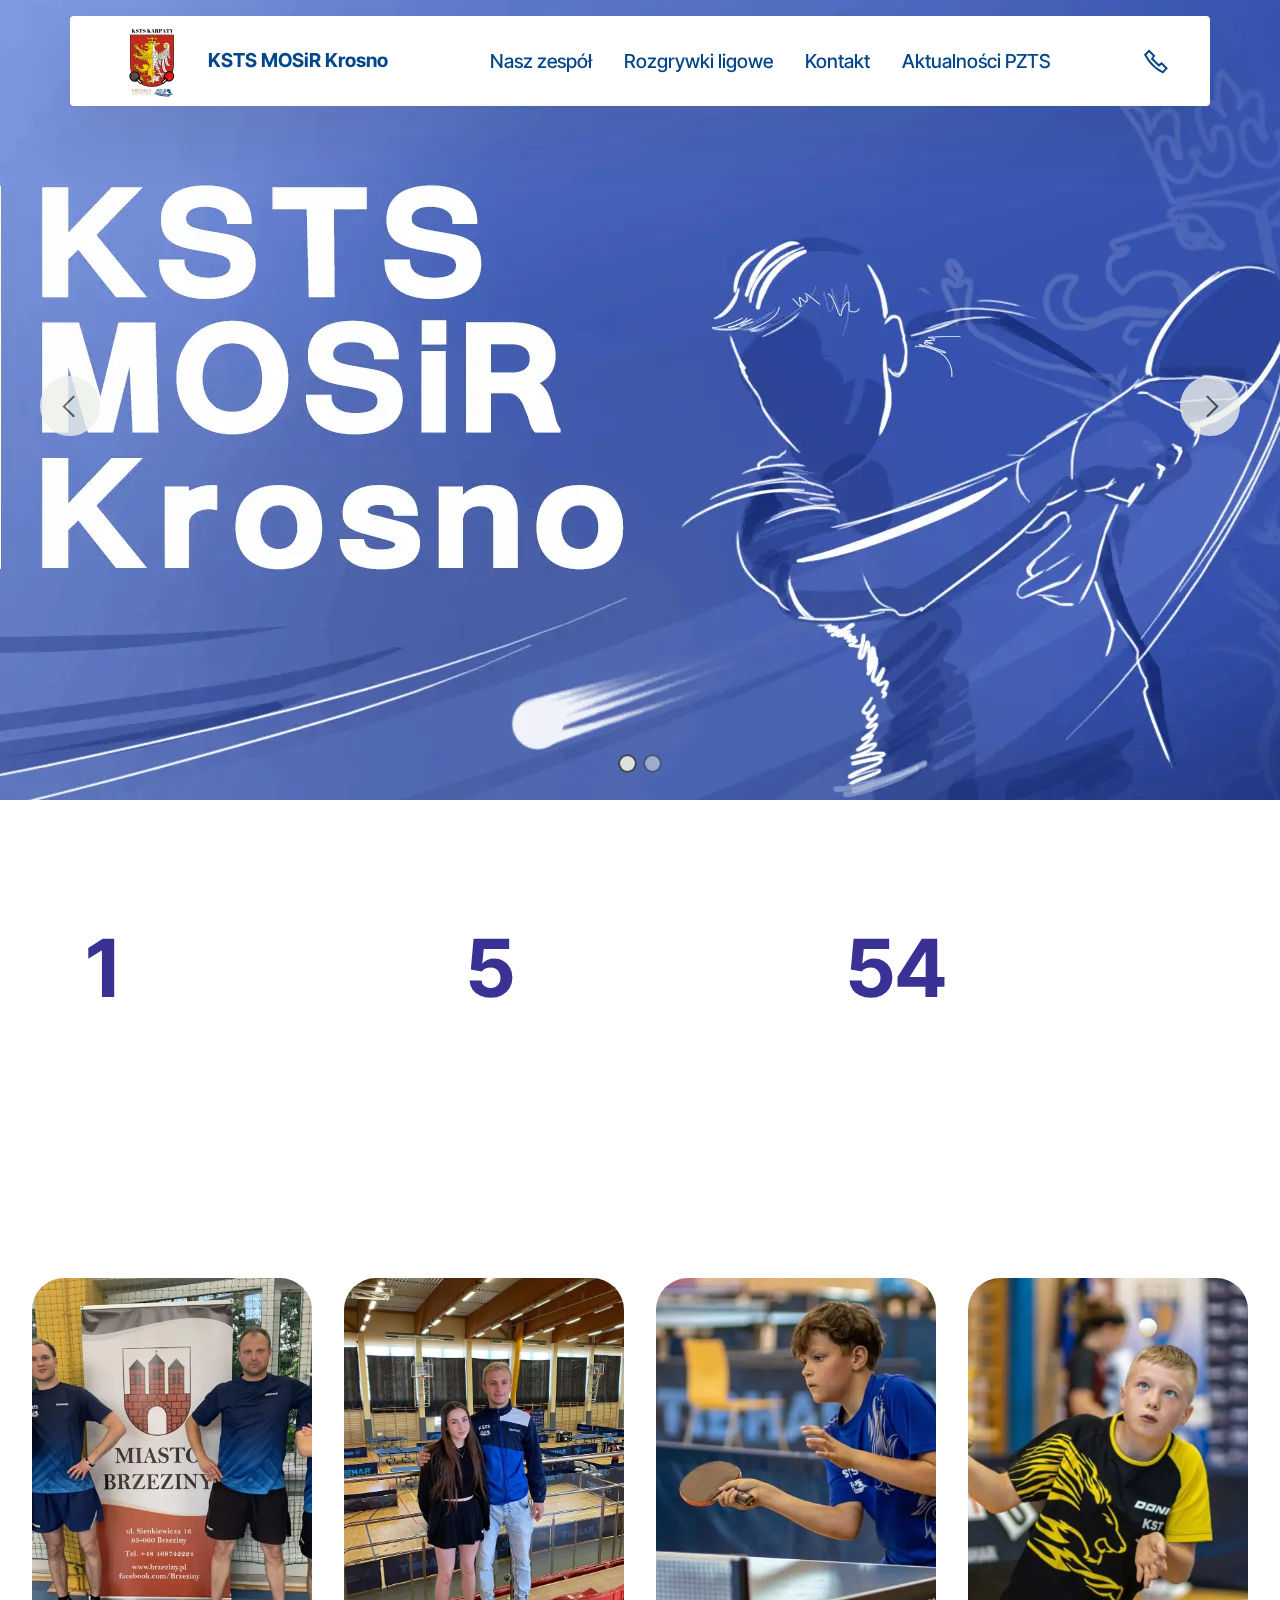
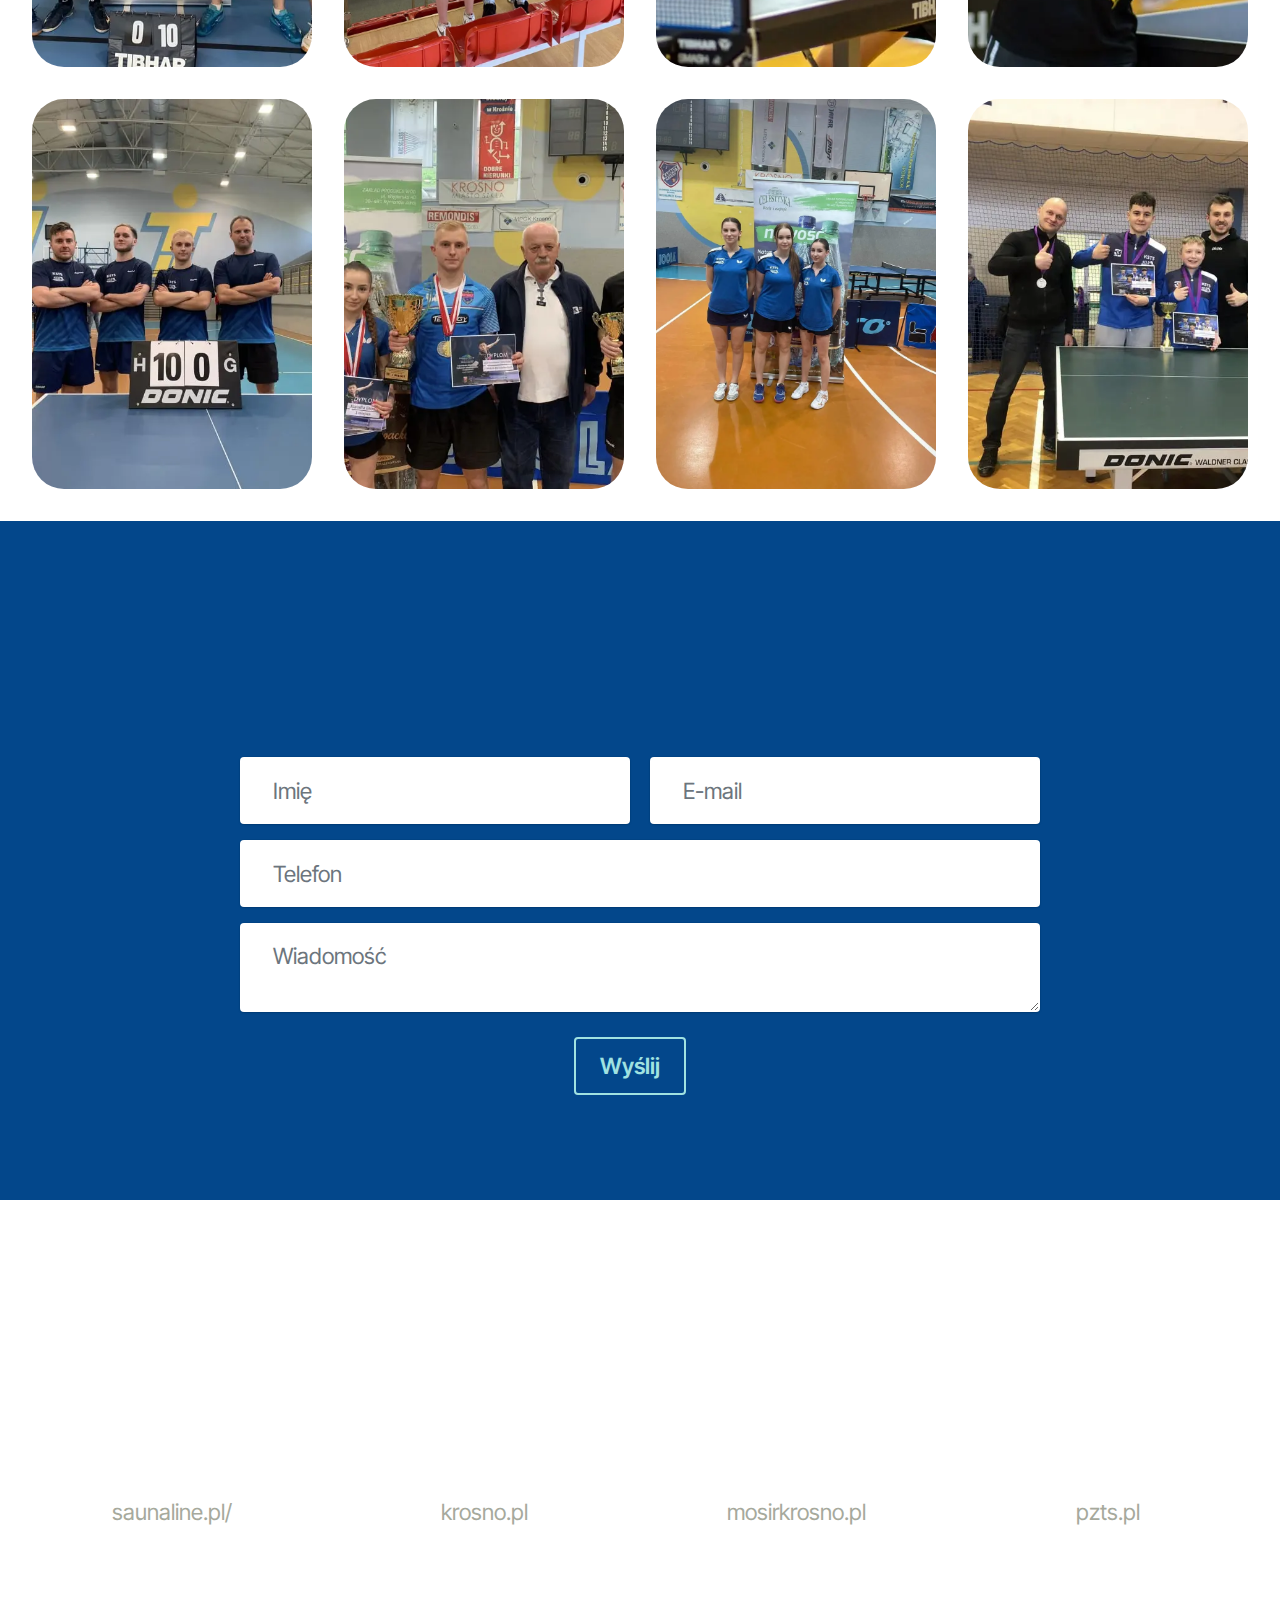
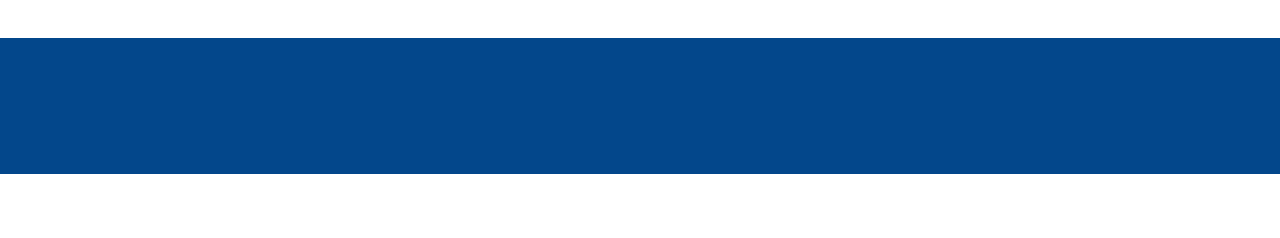
==== commit 6bcd9b49: "Add files via upload" ====
--- a/index.html
+++ b/index.html
@@ -57,7 +57,7 @@
 					
 					<li class="nav-item">
 						<a class="nav-link link text-danger display-4" href="index.html#form02-h">Kontakt</a>
-					</li></ul>
+					</li><li class="nav-item"><a class="nav-link link text-danger text-primary display-4" href="https://www.pzts.pl/kategorie/aktualnosci/" target="_blank">Aktualności PZTS</a></li></ul>
 				<div class="icons-menu">
 					<a class="iconfont-wrapper" href="page1.html#contacts01-p">
 						<span class="p-2 mbr-iconfont mobi-mbri-phone mobi-mbri" style="color: rgb(3, 71, 139); fill: rgb(3, 71, 139);"></span>
@@ -74,9 +74,9 @@
 
 <section data-bs-version="5.1" class="slider3 cid-tOmykpQB03" id="slider03-m">
     
-    <div class="carousel slide" id="tOxxJ8IrmO" data-ride="carousel" data-bs-ride="carousel" data-interval="5000" data-bs-interval="5000">
+    <div class="carousel slide" id="uiJeC9y968" data-ride="carousel" data-bs-ride="carousel" data-interval="5000" data-bs-interval="5000">
         <ol class="carousel-indicators">
-            <li data-slide-to="0" data-bs-slide-to="0" class="active" data-target="#tOxxJ8IrmO" data-bs-target="#tOxxJ8IrmO"></li><li data-slide-to="1" data-bs-slide-to="1" class="" data-target="#tOxxJ8IrmO" data-bs-target="#tOxxJ8IrmO"></li>
+            <li data-slide-to="0" data-bs-slide-to="0" class="active" data-target="#uiJeC9y968" data-bs-target="#uiJeC9y968"></li><li data-slide-to="1" data-bs-slide-to="1" class="" data-target="#uiJeC9y968" data-bs-target="#uiJeC9y968"></li>
             
             
         </ol>
@@ -97,11 +97,11 @@
                 <a href="http://www.pzts.pl/wydarzenia/seamaster-ittf-world-tour-bulgarian-open/" target="true"></a><a href="http://www.pzts.pl/wydarzenia/seamaster-ittf-world-tour-bulgarian-open/" target="false"></a><a href="http://www.pzts.pl/wydarzenia/seamaster-ittf-world-tour-bulgarian-open/" target="true"></a><a href="http://www.pzts.pl/wydarzenia/seamaster-ittf-world-tour-bulgarian-open/"><img class="d-block w-100" src="assets/images/pzts-slider-1920x800.webp" alt="" data-slide-to="1" data-bs-slide-to="1"></a></div>
             </div>
         </div>
-        <a class="carousel-control carousel-control-prev" role="button" data-slide="prev" data-bs-slide="prev" href="#tOxxJ8IrmO">
+        <a class="carousel-control carousel-control-prev" role="button" data-slide="prev" data-bs-slide="prev" href="#uiJeC9y968">
             <span class="mobi-mbri mobi-mbri-arrow-prev" aria-hidden="true"></span>
             <span class="sr-only visually-hidden">Previous</span>
         </a>
-        <a class="carousel-control carousel-control-next" role="button" data-slide="next" data-bs-slide="next" href="#tOxxJ8IrmO">
+        <a class="carousel-control carousel-control-next" role="button" data-slide="next" data-bs-slide="next" href="#uiJeC9y968">
             <span class="mobi-mbri mobi-mbri-arrow-next" aria-hidden="true"></span>
             <span class="sr-only visually-hidden">Next</span>
         </a>
@@ -178,84 +178,84 @@
         
         <div class="row mbr-gallery">
             <div class="col-12 col-md-6 col-lg-3 item gallery-image active">
-                <div class="item-wrapper mb-3" data-toggle="modal" data-bs-toggle="modal" data-target="#tOxxJ9GVL2-modal" data-bs-target="#tOxxJ9GVL2-modal">
-                    <img class="w-100" src="assets/images/354966495-672808508011751-709452747577845094-n-838x629.webp" alt="Mobirise Website Builder" data-slide-to="0" data-bs-slide-to="0" data-target="#lb-tOxxJ9GVL2" data-bs-target="#lb-tOxxJ9GVL2">
-                    <div class="icon-wrapper">
-                        <span class="mobi-mbri mobi-mbri-search mbr-iconfont mbr-iconfont-btn"></span>
-                    </div>
-                </div>
-                
-            </div>
-            <div class="col-12 col-md-6 col-lg-3 item gallery-image">
-                <div class="item-wrapper mb-3" data-toggle="modal" data-bs-toggle="modal" data-target="#tOxxJ9GVL2-modal" data-bs-target="#tOxxJ9GVL2-modal">
-                    <img class="w-100" src="assets/images/351152291-1650843538764959-4979714307453699986-n-838x1117.webp" alt="Mobirise Website Builder" data-slide-to="1" data-bs-slide-to="1" data-target="#lb-tOxxJ9GVL2" data-bs-target="#lb-tOxxJ9GVL2">
-                    <div class="icon-wrapper">
-                        <span class="mobi-mbri mobi-mbri-search mbr-iconfont mbr-iconfont-btn"></span>
-                    </div>
-                </div>
-                
-            </div>
-            <div class="col-12 col-md-6 col-lg-3 item gallery-image">
-                <div class="item-wrapper mb-3" data-toggle="modal" data-bs-toggle="modal" data-target="#tOxxJ9GVL2-modal" data-bs-target="#tOxxJ9GVL2-modal">
-                    <img class="w-100" src="assets/images/351815328-792131632512572-4975270354782275129-n-838x559.webp" alt="Mobirise Website Builder" data-slide-to="2" data-bs-slide-to="2" data-target="#lb-tOxxJ9GVL2" data-bs-target="#lb-tOxxJ9GVL2">
-                    <div class="icon-wrapper">
-                        <span class="mobi-mbri mobi-mbri-search mbr-iconfont mbr-iconfont-btn"></span>
-                    </div>
-                </div>
-                
-            </div>
-            <div class="col-12 col-md-6 col-lg-3 item gallery-image">
-                <div class="item-wrapper mb-3" data-toggle="modal" data-bs-toggle="modal" data-target="#tOxxJ9GVL2-modal" data-bs-target="#tOxxJ9GVL2-modal">
-                    <img class="w-100" src="assets/images/351855798-670630878226283-7860502633856301774-n-838x559.webp" alt="Mobirise Website Builder" data-slide-to="3" data-bs-slide-to="3" data-target="#lb-tOxxJ9GVL2" data-bs-target="#lb-tOxxJ9GVL2">
-                    <div class="icon-wrapper">
-                        <span class="mobi-mbri mobi-mbri-search mbr-iconfont mbr-iconfont-btn"></span>
-                    </div>
-                </div>
-                
-            </div>
-            <div class="col-12 col-md-6 col-lg-3 item gallery-image">
-                <div class="item-wrapper mb-3" data-toggle="modal" data-bs-toggle="modal" data-target="#tOxxJ9GVL2-modal" data-bs-target="#tOxxJ9GVL2-modal">
-                    <img class="w-100" src="assets/images/349701252-788003482921297-6949667275334498277-n-838x629.webp" alt="Mobirise Website Builder" data-slide-to="4" data-bs-slide-to="4" data-target="#lb-tOxxJ9GVL2" data-bs-target="#lb-tOxxJ9GVL2">
-                    <div class="icon-wrapper">
-                        <span class="mobi-mbri mobi-mbri-search mbr-iconfont mbr-iconfont-btn"></span>
-                    </div>
-                </div>
-                
-            </div>
-            <div class="col-12 col-md-6 col-lg-3 item gallery-image">
-                <div class="item-wrapper mb-3" data-toggle="modal" data-bs-toggle="modal" data-target="#tOxxJ9GVL2-modal" data-bs-target="#tOxxJ9GVL2-modal">
-                    <img class="w-100" src="assets/images/345476014-542250671389547-596432979782994076-n-838x629.webp" alt="Mobirise Website Builder" data-slide-to="5" data-bs-slide-to="5" data-target="#lb-tOxxJ9GVL2" data-bs-target="#lb-tOxxJ9GVL2">
-                    <div class="icon-wrapper">
-                        <span class="mobi-mbri mobi-mbri-search mbr-iconfont mbr-iconfont-btn"></span>
-                    </div>
-                </div>
-                
-            </div>
-            <div class="col-12 col-md-6 col-lg-3 item gallery-image">
-                <div class="item-wrapper mb-3" data-toggle="modal" data-bs-toggle="modal" data-target="#tOxxJ9GVL2-modal" data-bs-target="#tOxxJ9GVL2-modal">
-                    <img class="w-100" src="assets/images/336989056-946476930028395-440108211203601649-n-838x1117.webp" alt="Mobirise Website Builder" data-slide-to="6" data-bs-slide-to="6" data-target="#lb-tOxxJ9GVL2" data-bs-target="#lb-tOxxJ9GVL2">
+                <div class="item-wrapper mb-3" data-toggle="modal" data-bs-toggle="modal" data-target="#uiJeCbEdhf-modal" data-bs-target="#uiJeCbEdhf-modal">
+                    <img class="w-100" src="assets/images/354966495-672808508011751-709452747577845094-n-838x629.webp" alt="Mobirise Website Builder" data-slide-to="0" data-bs-slide-to="0" data-target="#lb-uiJeCbEdhf" data-bs-target="#lb-uiJeCbEdhf">
+                    <div class="icon-wrapper">
+                        <span class="mobi-mbri mobi-mbri-search mbr-iconfont mbr-iconfont-btn"></span>
+                    </div>
+                </div>
+                
+            </div>
+            <div class="col-12 col-md-6 col-lg-3 item gallery-image">
+                <div class="item-wrapper mb-3" data-toggle="modal" data-bs-toggle="modal" data-target="#uiJeCbEdhf-modal" data-bs-target="#uiJeCbEdhf-modal">
+                    <img class="w-100" src="assets/images/351152291-1650843538764959-4979714307453699986-n-838x1117.webp" alt="Mobirise Website Builder" data-slide-to="1" data-bs-slide-to="1" data-target="#lb-uiJeCbEdhf" data-bs-target="#lb-uiJeCbEdhf">
+                    <div class="icon-wrapper">
+                        <span class="mobi-mbri mobi-mbri-search mbr-iconfont mbr-iconfont-btn"></span>
+                    </div>
+                </div>
+                
+            </div>
+            <div class="col-12 col-md-6 col-lg-3 item gallery-image">
+                <div class="item-wrapper mb-3" data-toggle="modal" data-bs-toggle="modal" data-target="#uiJeCbEdhf-modal" data-bs-target="#uiJeCbEdhf-modal">
+                    <img class="w-100" src="assets/images/351815328-792131632512572-4975270354782275129-n-838x559.webp" alt="Mobirise Website Builder" data-slide-to="2" data-bs-slide-to="2" data-target="#lb-uiJeCbEdhf" data-bs-target="#lb-uiJeCbEdhf">
+                    <div class="icon-wrapper">
+                        <span class="mobi-mbri mobi-mbri-search mbr-iconfont mbr-iconfont-btn"></span>
+                    </div>
+                </div>
+                
+            </div>
+            <div class="col-12 col-md-6 col-lg-3 item gallery-image">
+                <div class="item-wrapper mb-3" data-toggle="modal" data-bs-toggle="modal" data-target="#uiJeCbEdhf-modal" data-bs-target="#uiJeCbEdhf-modal">
+                    <img class="w-100" src="assets/images/351855798-670630878226283-7860502633856301774-n-838x559.webp" alt="Mobirise Website Builder" data-slide-to="3" data-bs-slide-to="3" data-target="#lb-uiJeCbEdhf" data-bs-target="#lb-uiJeCbEdhf">
+                    <div class="icon-wrapper">
+                        <span class="mobi-mbri mobi-mbri-search mbr-iconfont mbr-iconfont-btn"></span>
+                    </div>
+                </div>
+                
+            </div>
+            <div class="col-12 col-md-6 col-lg-3 item gallery-image">
+                <div class="item-wrapper mb-3" data-toggle="modal" data-bs-toggle="modal" data-target="#uiJeCbEdhf-modal" data-bs-target="#uiJeCbEdhf-modal">
+                    <img class="w-100" src="assets/images/349701252-788003482921297-6949667275334498277-n-838x629.webp" alt="Mobirise Website Builder" data-slide-to="4" data-bs-slide-to="4" data-target="#lb-uiJeCbEdhf" data-bs-target="#lb-uiJeCbEdhf">
+                    <div class="icon-wrapper">
+                        <span class="mobi-mbri mobi-mbri-search mbr-iconfont mbr-iconfont-btn"></span>
+                    </div>
+                </div>
+                
+            </div>
+            <div class="col-12 col-md-6 col-lg-3 item gallery-image">
+                <div class="item-wrapper mb-3" data-toggle="modal" data-bs-toggle="modal" data-target="#uiJeCbEdhf-modal" data-bs-target="#uiJeCbEdhf-modal">
+                    <img class="w-100" src="assets/images/345476014-542250671389547-596432979782994076-n-838x629.webp" alt="Mobirise Website Builder" data-slide-to="5" data-bs-slide-to="5" data-target="#lb-uiJeCbEdhf" data-bs-target="#lb-uiJeCbEdhf">
+                    <div class="icon-wrapper">
+                        <span class="mobi-mbri mobi-mbri-search mbr-iconfont mbr-iconfont-btn"></span>
+                    </div>
+                </div>
+                
+            </div>
+            <div class="col-12 col-md-6 col-lg-3 item gallery-image">
+                <div class="item-wrapper mb-3" data-toggle="modal" data-bs-toggle="modal" data-target="#uiJeCbEdhf-modal" data-bs-target="#uiJeCbEdhf-modal">
+                    <img class="w-100" src="assets/images/336989056-946476930028395-440108211203601649-n-838x1117.webp" alt="Mobirise Website Builder" data-slide-to="6" data-bs-slide-to="6" data-target="#lb-uiJeCbEdhf" data-bs-target="#lb-uiJeCbEdhf">
                     <div class="icon-wrapper">
                         <span class="mobi-mbri mobi-mbri-search mbr-iconfont mbr-iconfont-btn"></span>
                     </div>
                 </div>
                 
             </div><div class="col-12 col-md-6 col-lg-3 item gallery-image">
-                <div class="item-wrapper mb-3" data-toggle="modal" data-bs-toggle="modal" data-target="#tOxxJ9GVL2-modal" data-bs-target="#tOxxJ9GVL2-modal">
-                    <img class="w-100" src="assets/images/339084518-770539711131561-5510423471938998974-n-838x629.webp" alt="Mobirise Website Builder" data-slide-to="7" data-bs-slide-to="7" data-target="#lb-tOxxJ9GVL2" data-bs-target="#lb-tOxxJ9GVL2">
-                    <div class="icon-wrapper">
-                        <span class="mobi-mbri mobi-mbri-search mbr-iconfont mbr-iconfont-btn"></span>
-                    </div>
-                </div>
-                
-            </div>
-            
-        </div>
-
-        <div class="modal mbr-slider" tabindex="-1" role="dialog" aria-hidden="true" id="tOxxJ9GVL2-modal">
+                <div class="item-wrapper mb-3" data-toggle="modal" data-bs-toggle="modal" data-target="#uiJeCbEdhf-modal" data-bs-target="#uiJeCbEdhf-modal">
+                    <img class="w-100" src="assets/images/339084518-770539711131561-5510423471938998974-n-838x629.webp" alt="Mobirise Website Builder" data-slide-to="7" data-bs-slide-to="7" data-target="#lb-uiJeCbEdhf" data-bs-target="#lb-uiJeCbEdhf">
+                    <div class="icon-wrapper">
+                        <span class="mobi-mbri mobi-mbri-search mbr-iconfont mbr-iconfont-btn"></span>
+                    </div>
+                </div>
+                
+            </div>
+            
+        </div>
+
+        <div class="modal mbr-slider" tabindex="-1" role="dialog" aria-hidden="true" id="uiJeCbEdhf-modal">
             <div class="modal-dialog" role="document">
                 <div class="modal-content">
                     <div class="modal-body">
-                        <div class="carousel slide" data-pause="false" data-bs-pause="false" id="lb-tOxxJ9GVL2" data-interval="5000" data-bs-interval="5000">
+                        <div class="carousel slide" data-pause="false" data-bs-pause="false" id="lb-uiJeCbEdhf" data-interval="5000" data-bs-interval="5000">
                             <div class="carousel-inner">
                                 <div class="carousel-item active">
                                     <img class="d-block w-100" src="assets/images/354966495-672808508011751-709452747577845094-n-838x629.webp" alt="Mobirise Website Builder">
@@ -283,22 +283,22 @@
                                 
                             </div>
                             <ol class="carousel-indicators">
-                                <li data-slide-to="0" data-bs-slide-to="0" class="active" data-target="#lb-tOxxJ9GVL2" data-bs-target="#lb-tOxxJ9GVL2"></li>
-                                <li data-slide-to="1" data-bs-slide-to="1" data-target="#lb-tOxxJ9GVL2" data-bs-target="#lb-tOxxJ9GVL2"></li>
-                                <li data-slide-to="2" data-bs-slide-to="2" data-target="#lb-tOxxJ9GVL2" data-bs-target="#lb-tOxxJ9GVL2"></li>
-                                <li data-slide-to="3" data-bs-slide-to="3" data-target="#lb-tOxxJ9GVL2" data-bs-target="#lb-tOxxJ9GVL2"></li>
-                                <li data-slide-to="4" data-bs-slide-to="4" data-target="#lb-tOxxJ9GVL2" data-bs-target="#lb-tOxxJ9GVL2"></li>
-                                <li data-slide-to="5" data-bs-slide-to="5" data-target="#lb-tOxxJ9GVL2" data-bs-target="#lb-tOxxJ9GVL2"></li>
-                                <li data-slide-to="6" data-bs-slide-to="6" data-target="#lb-tOxxJ9GVL2" data-bs-target="#lb-tOxxJ9GVL2"></li>
-                                <li data-slide-to="7" data-bs-slide-to="7" data-target="#lb-tOxxJ9GVL2" data-bs-target="#lb-tOxxJ9GVL2"></li>
+                                <li data-slide-to="0" data-bs-slide-to="0" class="active" data-target="#lb-uiJeCbEdhf" data-bs-target="#lb-uiJeCbEdhf"></li>
+                                <li data-slide-to="1" data-bs-slide-to="1" data-target="#lb-uiJeCbEdhf" data-bs-target="#lb-uiJeCbEdhf"></li>
+                                <li data-slide-to="2" data-bs-slide-to="2" data-target="#lb-uiJeCbEdhf" data-bs-target="#lb-uiJeCbEdhf"></li>
+                                <li data-slide-to="3" data-bs-slide-to="3" data-target="#lb-uiJeCbEdhf" data-bs-target="#lb-uiJeCbEdhf"></li>
+                                <li data-slide-to="4" data-bs-slide-to="4" data-target="#lb-uiJeCbEdhf" data-bs-target="#lb-uiJeCbEdhf"></li>
+                                <li data-slide-to="5" data-bs-slide-to="5" data-target="#lb-uiJeCbEdhf" data-bs-target="#lb-uiJeCbEdhf"></li>
+                                <li data-slide-to="6" data-bs-slide-to="6" data-target="#lb-uiJeCbEdhf" data-bs-target="#lb-uiJeCbEdhf"></li>
+                                <li data-slide-to="7" data-bs-slide-to="7" data-target="#lb-uiJeCbEdhf" data-bs-target="#lb-uiJeCbEdhf"></li>
                             </ol>
                             <a role="button" href="" class="close" data-dismiss="modal" data-bs-dismiss="modal" aria-label="Close">
                             </a>
-                            <a class="carousel-control-prev carousel-control" role="button" data-slide="prev" data-bs-slide="prev" href="#lb-tOxxJ9GVL2">
+                            <a class="carousel-control-prev carousel-control" role="button" data-slide="prev" data-bs-slide="prev" href="#lb-uiJeCbEdhf">
                                 <span class="mobi-mbri mobi-mbri-arrow-prev" aria-hidden="true"></span>
                                 <span class="sr-only visually-hidden">Previous</span>
                             </a>
-                            <a class="carousel-control-next carousel-control" role="button" data-slide="next" data-bs-slide="next" href="#lb-tOxxJ9GVL2">
+                            <a class="carousel-control-next carousel-control" role="button" data-slide="next" data-bs-slide="next" href="#lb-uiJeCbEdhf">
                                 <span class="mobi-mbri mobi-mbri-arrow-next" aria-hidden="true"></span>
                                 <span class="sr-only visually-hidden">Next</span>
                             </a>
@@ -325,7 +325,7 @@
         </div>
         <div class="row justify-content-center mt-4">
             <div class="col-lg-8 mx-auto mbr-form" data-form-type="formoid">
-                <form action="https://mobirise.eu/" method="POST" class="mbr-form form-with-styler" data-form-title="Form Name"><input type="hidden" name="email" data-form-email="true" value="hHrL6Yn6xsgOcfwzp7FJuYJVcyMQCGAILELiVbZsz1qVOyjHHUzJsRH2V6iHeHEuv7OxUQH9nAOMYSkDxoieAYg71E5J0GBSpSlF47YJCb7Xg7xSID7nf5+JXd+b9vfg">
+                <form action="https://mobirise.eu/" method="POST" class="mbr-form form-with-styler" data-form-title="Form Name"><input type="hidden" name="email" data-form-email="true" value="LZHzzlpmWoeR+YPoM+/lR+omF6VEpz6jeyoW8FQoG4eg7NcLJ/lx/Ho9UyVbFbx9Bk7z5OgdII6sXe4lVgpTugdjOdD+by2a/jm/j0zZerVZxiYaK71XiuxXbtpdHcHe">
                     <div class="row">
                         <div hidden="hidden" data-form-alert="" class="alert alert-success col-12">Dziękujemy za wiadomość.</div>
                         <div hidden="hidden" data-form-alert-danger="" class="alert alert-danger col-12">
@@ -458,7 +458,7 @@
             
         </div>
     </div>
-</section><section class="display-7" style="padding: 0;align-items: center;justify-content: center;flex-wrap: wrap;    align-content: center;display: flex;position: relative;height: 4rem;"><a href="https://mobiri.se/3072386" style="flex: 1 1;height: 4rem;position: absolute;width: 100%;z-index: 1;"><img alt="" style="height: 4rem;" src="[data-uri]"></a><p style="margin: 0;text-align: center;" class="display-7">&#8204;</p><a style="z-index:1" href="https://mobirise.com/builder/no-code-website-builder.html">No Code Website Builder</a></section><script src="assets/bootstrap/js/bootstrap.bundle.min.js"></script>  <script src="assets/smoothscroll/smooth-scroll.js"></script>  <script src="assets/ytplayer/index.js"></script>  <script src="assets/dropdown/js/navbar-dropdown.js"></script>  <script src="assets/theme/js/script.js"></script>  <script src="assets/formoid/formoid.min.js"></script>  
+</section><section class="display-7" style="padding: 0;align-items: center;justify-content: center;flex-wrap: wrap;    align-content: center;display: flex;position: relative;height: 4rem;"><a href="https://mobiri.se/3072386" style="flex: 1 1;height: 4rem;position: absolute;width: 100%;z-index: 1;"><img alt="" style="height: 4rem;" src="[data-uri]"></a><p style="margin: 0;text-align: center;" class="display-7">&#8204;</p><a style="z-index:1" href="https://mobirise.com/html-builder.html">HTML Generator</a></section><script src="assets/bootstrap/js/bootstrap.bundle.min.js"></script>  <script src="assets/smoothscroll/smooth-scroll.js"></script>  <script src="assets/ytplayer/index.js"></script>  <script src="assets/dropdown/js/navbar-dropdown.js"></script>  <script src="assets/theme/js/script.js"></script>  <script src="assets/formoid/formoid.min.js"></script>  
   
   
  <div id="scrollToTop" class="scrollToTop mbr-arrow-up"><a style="text-align: center;"><i class="mbr-arrow-up-icon mbr-arrow-up-icon-cm cm-icon cm-icon-smallarrow-up"></i></a></div>
--- a/assets/mobirise/css/mbr-additional.css
+++ b/assets/mobirise/css/mbr-additional.css
@@ -11,7 +11,7 @@
 .plan,
 .card,
 .item-wrapper {
-  border-radius: 0 !important;
+  border-radius: 2rem !important;
 }
 .video-wrapper {
   overflow: hidden;
@@ -29,11 +29,11 @@
 }
 .display-2 {
   font-family: 'Inter Tight', sans-serif;
-  font-size: 4rem;
+  font-size: 5rem;
   line-height: 1;
 }
 .display-2 > .mbr-iconfont {
-  font-size: 5rem;
+  font-size: 6.25rem;
 }
 .display-4 {
   font-family: 'Inter Tight', sans-serif;
@@ -76,9 +76,9 @@
     line-height: calc( 1.1 * (2.4rem + (5 - 2.4) * ((100vw - 20rem) / (48 - 20))));
   }
   .display-2 {
-    font-size: 3.2rem;
-    font-size: calc( 2.05rem + (4 - 2.05) * ((100vw - 20rem) / (48 - 20)));
-    line-height: calc( 1.3 * (2.05rem + (4 - 2.05) * ((100vw - 20rem) / (48 - 20))));
+    font-size: 4rem;
+    font-size: calc( 2.4rem + (5 - 2.4) * ((100vw - 20rem) / (48 - 20)));
+    line-height: calc( 1.3 * (2.4rem + (5 - 2.4) * ((100vw - 20rem) / (48 - 20))));
   }
   .display-4 {
     font-size: 0.96rem;
@@ -1425,7 +1425,7 @@
   max-width: 800px;
 }
 .cid-tOmt7i9mr1 {
-  padding-top: 1rem;
+  padding-top: 2rem;
   padding-bottom: 0rem;
   background-color: #ffffff;
 }
@@ -2460,6 +2460,9 @@
 .cid-tOrUmk4DIk .mbr-section-title {
   color: #ffffff;
 }
+.cid-tOrUmk4DIk P {
+  text-align: left;
+}
 .cid-tOs7W3qFDq {
   padding-top: 0rem;
   padding-bottom: 0rem;
--- a/assets/mobirise/css/mbr-additional.css
+++ b/assets/mobirise/css/mbr-additional.css
@@ -11,7 +11,7 @@
 .plan,
 .card,
 .item-wrapper {
-  border-radius: 0 !important;
+  border-radius: 2rem !important;
 }
 .video-wrapper {
   overflow: hidden;
@@ -29,11 +29,11 @@
 }
 .display-2 {
   font-family: 'Inter Tight', sans-serif;
-  font-size: 4rem;
+  font-size: 5rem;
   line-height: 1;
 }
 .display-2 > .mbr-iconfont {
-  font-size: 5rem;
+  font-size: 6.25rem;
 }
 .display-4 {
   font-family: 'Inter Tight', sans-serif;
@@ -76,9 +76,9 @@
     line-height: calc( 1.1 * (2.4rem + (5 - 2.4) * ((100vw - 20rem) / (48 - 20))));
   }
   .display-2 {
-    font-size: 3.2rem;
-    font-size: calc( 2.05rem + (4 - 2.05) * ((100vw - 20rem) / (48 - 20)));
-    line-height: calc( 1.3 * (2.05rem + (4 - 2.05) * ((100vw - 20rem) / (48 - 20))));
+    font-size: 4rem;
+    font-size: calc( 2.4rem + (5 - 2.4) * ((100vw - 20rem) / (48 - 20)));
+    line-height: calc( 1.3 * (2.4rem + (5 - 2.4) * ((100vw - 20rem) / (48 - 20))));
   }
   .display-4 {
     font-size: 0.96rem;
@@ -1425,7 +1425,7 @@
   max-width: 800px;
 }
 .cid-tOmt7i9mr1 {
-  padding-top: 1rem;
+  padding-top: 2rem;
   padding-bottom: 0rem;
   background-color: #ffffff;
 }
@@ -2460,6 +2460,9 @@
 .cid-tOrUmk4DIk .mbr-section-title {
   color: #ffffff;
 }
+.cid-tOrUmk4DIk P {
+  text-align: left;
+}
 .cid-tOs7W3qFDq {
   padding-top: 0rem;
   padding-bottom: 0rem;
